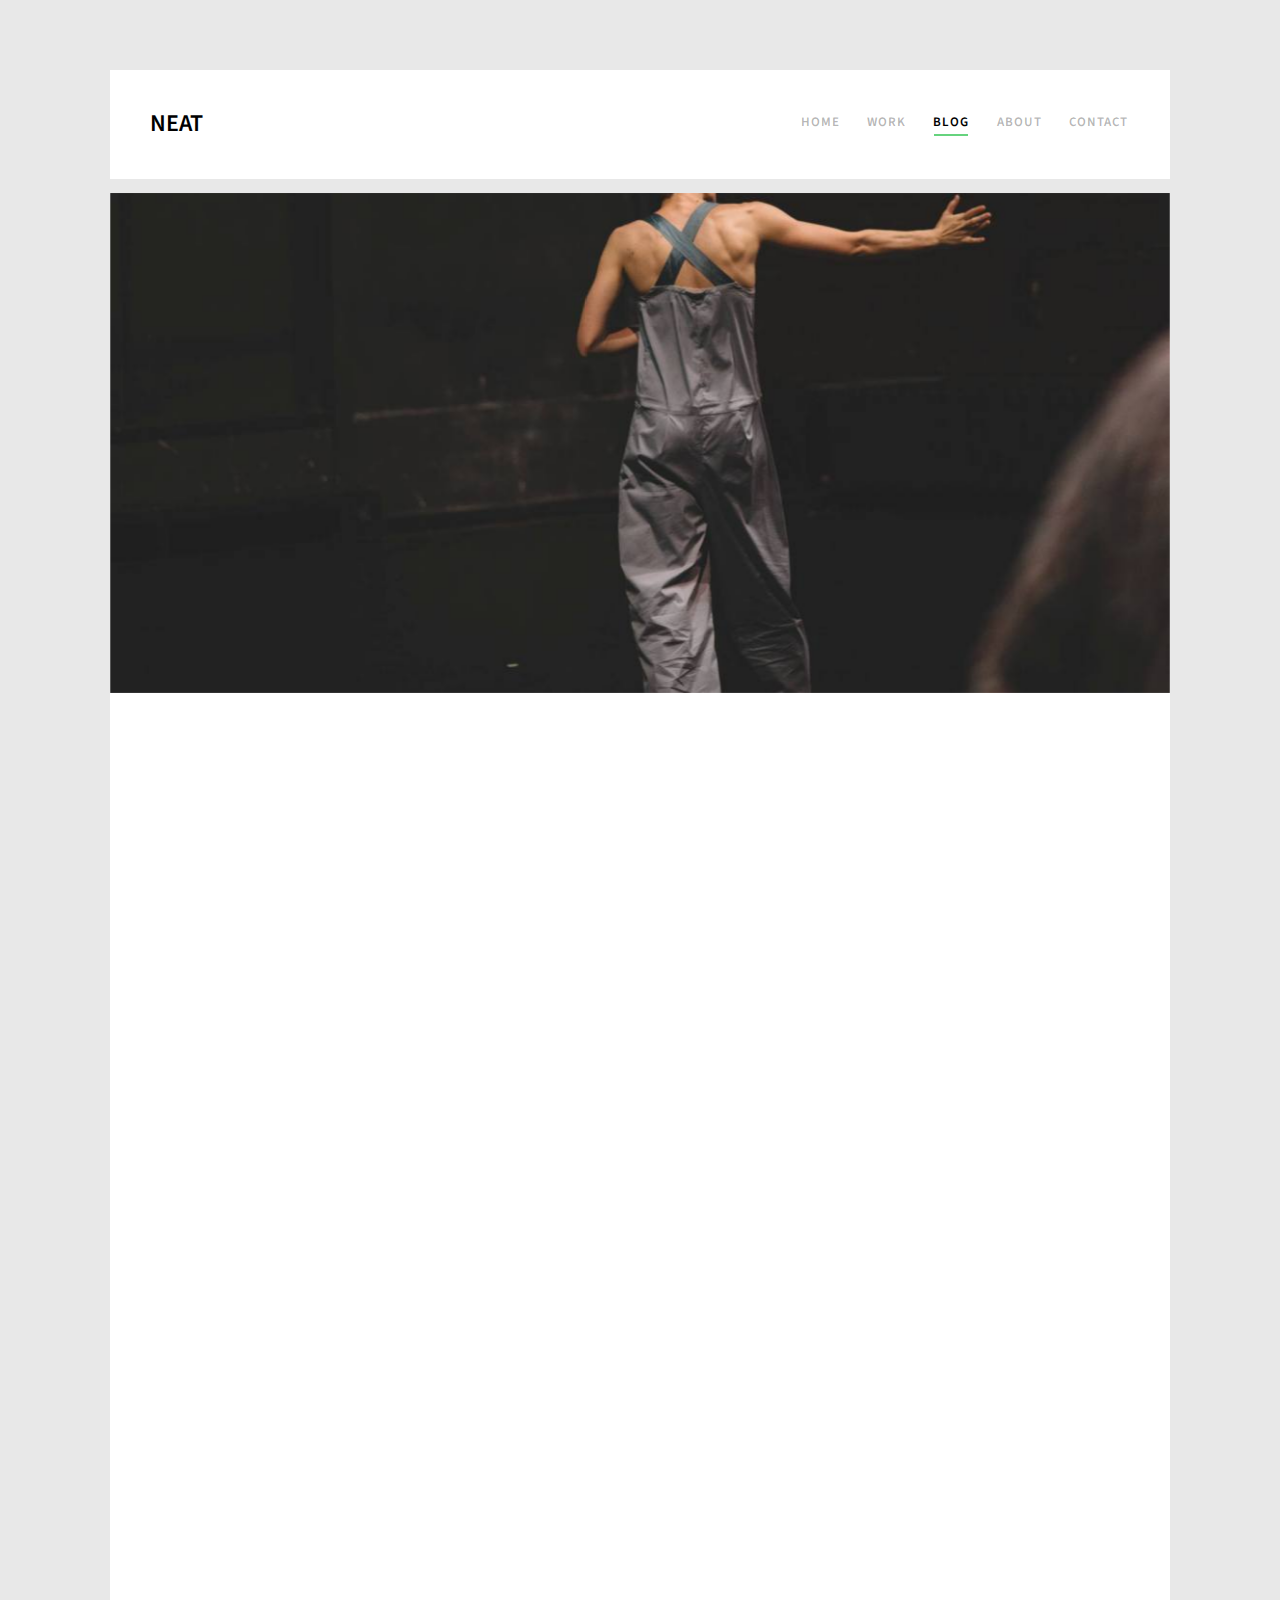
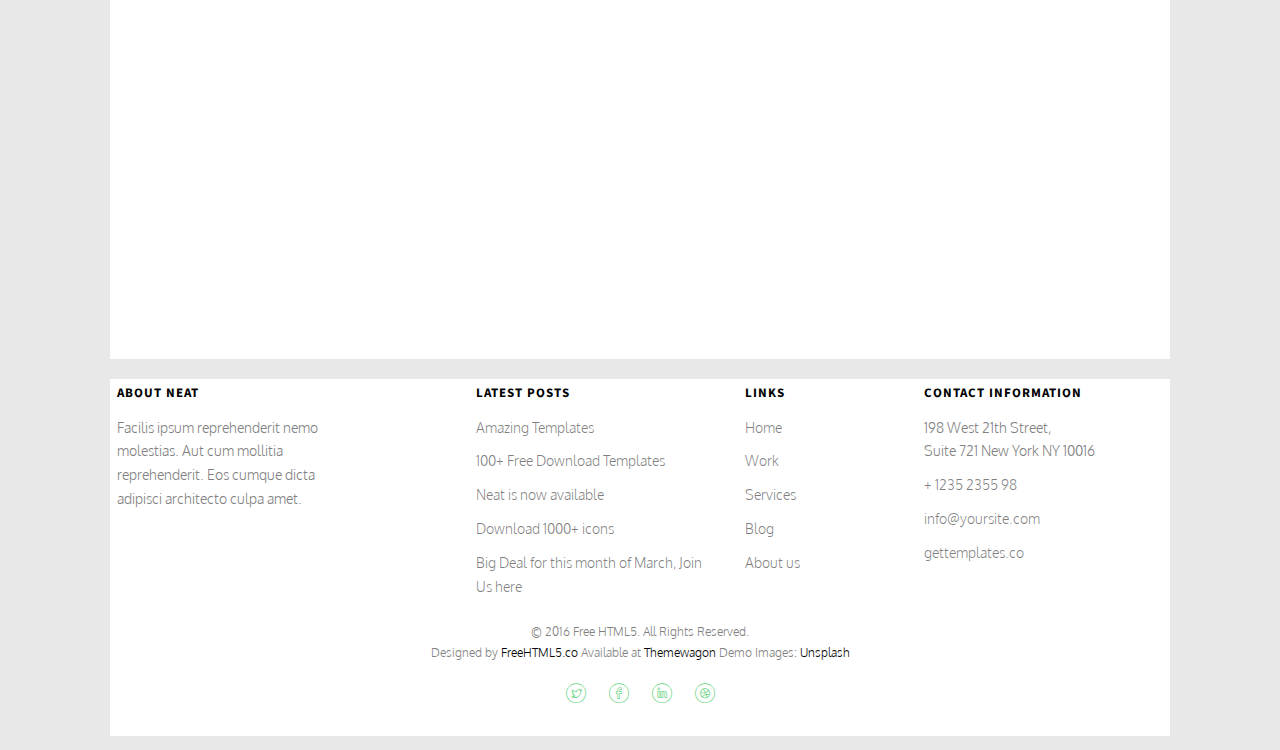
==== blog.html @ 9f28927f "verzija 1.0" ====
<!DOCTYPE HTML>
<html>
	<head>
	<meta charset="utf-8">
	<meta http-equiv="X-UA-Compatible" content="IE=edge">
	<title>Neat &mdash; Free Website Template, Free HTML5 Template by freehtml5.co</title>
	<meta name="viewport" content="width=device-width, initial-scale=1">
	<meta name="description" content="Free HTML5 Website Template by freehtml5.co" />
	<meta name="keywords" content="free website templates, free html5, free template, free bootstrap, free website template, html5, css3, mobile first, responsive" />
	<meta name="author" content="freehtml5.co" />

	<!-- 
	//////////////////////////////////////////////////////

	FREE HTML5 TEMPLATE 
	DESIGNED & DEVELOPED by FreeHTML5.co
		
	Website: 		http://freehtml5.co/
	Email: 			info@freehtml5.co
	Twitter: 		http://twitter.com/fh5co
	Facebook: 		https://www.facebook.com/fh5co

	//////////////////////////////////////////////////////
	 -->

  	<!-- Facebook and Twitter integration -->
	<meta property="og:title" content=""/>
	<meta property="og:image" content=""/>
	<meta property="og:url" content=""/>
	<meta property="og:site_name" content=""/>
	<meta property="og:description" content=""/>
	<meta name="twitter:title" content="" />
	<meta name="twitter:image" content="" />
	<meta name="twitter:url" content="" />
	<meta name="twitter:card" content="" />

	<link href="https://fonts.googleapis.com/css?family=Oxygen:300,400" rel="stylesheet">
	<link href="https://fonts.googleapis.com/css?family=Source+Sans+Pro:400,600,700" rel="stylesheet">
	
	<!-- Animate.css -->
	<link rel="stylesheet" href="css/animate.css">
	<!-- Icomoon Icon Fonts-->
	<link rel="stylesheet" href="css/icomoon.css">
	<!-- Bootstrap  -->
	<link rel="stylesheet" href="css/bootstrap.css">

	<!-- Magnific Popup -->
	<link rel="stylesheet" href="css/magnific-popup.css">

	<!-- Flexslider  -->
	<link rel="stylesheet" href="css/flexslider.css">

	<!-- Theme style  -->
	<link rel="stylesheet" href="css/style.css">

	<!-- Modernizr JS -->
	<script src="js/modernizr-2.6.2.min.js"></script>
	<!-- FOR IE9 below -->
	<!--[if lt IE 9]>
	<script src="js/respond.min.js"></script>
	<![endif]-->

	</head>
	<body>
		
	<div class="fh5co-loader"></div>
	
	<div id="page">
	<nav class="fh5co-nav" role="navigation">
		<div class="container-wrap">
			<div class="top-menu">
				<div class="row">
					<div class="col-xs-2">
						<div id="fh5co-logo"><a href="index.php">Neat</a></div>
					</div>
					<div class="col-xs-10 text-right menu-1">
						<ul>
							<li><a href="index.php">Home</a></li>
							<li><a href="work.php">Work</a></li>
							<li class="has-dropdown active">
								<a href="blog.html">Blog</a>
								<ul class="dropdown">
									<li><a href="#">Web Design</a></li>
									<li><a href="#">eCommerce</a></li>
									<li><a href="#">Branding</a></li>
									<li><a href="#">API</a></li>
								</ul>
							</li>
							<li><a href="about.php">About</a></li>
							<li><a href="contact.php">Contact</a></li>
						</ul>
					</div>
				</div>
				
			</div>
		</div>
	</nav>
	<div class="container-wrap">
		<aside id="fh5co-hero">
			<div class="flexslider">
				<ul class="slides">
			   	<li style="background-image: url(images/img_bg_3.jpg);">
			   		<div class="overlay-gradient"></div>
			   		<div class="container-fluids">
			   			<div class="row">
				   			<div class="col-md-6 col-md-offset-3 slider-text slider-text-bg">
				   				<div class="slider-text-inner text-center">
				   					<h1>Blog</h1>
										<h2>Free html5 templates Available at <a href="http://themewagon.com/" target="_blank">Themewagon</a></h2>
				   				</div>
				   			</div>
				   		</div>
			   		</div>
			   	</li>		   	
			  	</ul>
		  	</div>
		</aside>		
		<div id="fh5co-blog">
			<div class="row">
				<div class="col-md-4">
					<div class="fh5co-blog animate-box">
						<a href="#" class="blog-bg" style="background-image: url(images/blog-1.jpg);"></a>
						<div class="blog-text">
							<span class="posted_on">Feb. 15th 2016</span>
							<h3><a href="#">Photoshoot On The Street</a></h3>
							<p>Far far away, behind the word mountains, far from the countries Vokalia and Consonantia, there live the blind texts.</p>
							<ul class="stuff">
								<li><i class="icon-heart3"></i>249</li>
								<li><i class="icon-eye2"></i>1,308</li>
								<li><a href="#">Read More<i class="icon-arrow-right22"></i></a></li>
							</ul>
						</div> 
					</div>
				</div>
				<div class="col-md-4">
					<div class="fh5co-blog animate-box">
						<a href="#" class="blog-bg" style="background-image: url(images/blog-2.jpg);"></a>
						<div class="blog-text">
							<span class="posted_on">Feb. 15th 2016</span>
							<h3><a href="#">Surfing at Philippines</a></h3>
							<p>Far far away, behind the word mountains, far from the countries Vokalia and Consonantia, there live the blind texts.</p>
							<ul class="stuff">
								<li><i class="icon-heart3"></i>249</li>
								<li><i class="icon-eye2"></i>1,308</li>
								<li><a href="#">Read More<i class="icon-arrow-right22"></i></a></li>
							</ul>
						</div> 
					</div>
				</div>
				<div class="col-md-4">
					<div class="fh5co-blog animate-box">
						<a href="#" class="blog-bg" style="background-image: url(images/blog-3.jpg);"></a>
						<div class="blog-text">
							<span class="posted_on">Feb. 15th 2016</span>
							<h3><a href="#">Focus On Uderwater</a></h3>
							<p>Far far away, behind the word mountains, far from the countries Vokalia and Consonantia, there live the blind texts.</p>
							<ul class="stuff">
								<li><i class="icon-heart3"></i>249</li>
								<li><i class="icon-eye2"></i>1,308</li>
								<li><a href="#">Read More<i class="icon-arrow-right22"></i></a></li>
							</ul>
						</div> 
					</div>
				</div>
				<div class="col-md-4">
					<div class="fh5co-blog animate-box">
						<a href="#" class="blog-bg" style="background-image: url(images/blog-1.jpg);"></a>
						<div class="blog-text">
							<span class="posted_on">Feb. 15th 2016</span>
							<h3><a href="#">Photoshoot On The Street</a></h3>
							<p>Far far away, behind the word mountains, far from the countries Vokalia and Consonantia, there live the blind texts.</p>
							<ul class="stuff">
								<li><i class="icon-heart3"></i>249</li>
								<li><i class="icon-eye2"></i>1,308</li>
								<li><a href="#">Read More<i class="icon-arrow-right22"></i></a></li>
							</ul>
						</div> 
					</div>
				</div>
				<div class="col-md-4">
					<div class="fh5co-blog animate-box">
						<a href="#" class="blog-bg" style="background-image: url(images/blog-2.jpg);"></a>
						<div class="blog-text">
							<span class="posted_on">Feb. 15th 2016</span>
							<h3><a href="#">Surfing at Philippines</a></h3>
							<p>Far far away, behind the word mountains, far from the countries Vokalia and Consonantia, there live the blind texts.</p>
							<ul class="stuff">
								<li><i class="icon-heart3"></i>249</li>
								<li><i class="icon-eye2"></i>1,308</li>
								<li><a href="#">Read More<i class="icon-arrow-right22"></i></a></li>
							</ul>
						</div> 
					</div>
				</div>
				<div class="col-md-4">
					<div class="fh5co-blog animate-box">
						<a href="#" class="blog-bg" style="background-image: url(images/blog-3.jpg);"></a>
						<div class="blog-text">
							<span class="posted_on">Feb. 15th 2016</span>
							<h3><a href="#">Focus On Uderwater</a></h3>
							<p>Far far away, behind the word mountains, far from the countries Vokalia and Consonantia, there live the blind texts.</p>
							<ul class="stuff">
								<li><i class="icon-heart3"></i>249</li>
								<li><i class="icon-eye2"></i>1,308</li>
								<li><a href="#">Read More<i class="icon-arrow-right22"></i></a></li>
							</ul>
						</div> 
					</div>
				</div>
			</div>
		</div>
	</div><!-- END container-wrap -->

	<div class="container-wrap">
		<footer id="fh5co-footer" role="contentinfo">
			<div class="row">
				<div class="col-md-3 fh5co-widget">
					<h4>About Neat</h4>
					<p>Facilis ipsum reprehenderit nemo molestias. Aut cum mollitia reprehenderit. Eos cumque dicta adipisci architecto culpa amet.</p>
				</div>
				<div class="col-md-3 col-md-push-1">
					<h4>Latest Posts</h4>
					<ul class="fh5co-footer-links">
						<li><a href="#">Amazing Templates</a></li>
						<li><a href="#">100+ Free Download Templates</a></li>
						<li><a href="#">Neat is now available</a></li>
						<li><a href="#">Download 1000+ icons</a></li>
						<li><a href="#">Big Deal for this month of March, Join Us here</a></li>
					</ul>
				</div>

				<div class="col-md-3 col-md-push-1">
					<h4>Links</h4>
					<ul class="fh5co-footer-links">
						<li><a href="#">Home</a></li>
						<li><a href="#">Work</a></li>
						<li><a href="#">Services</a></li>
						<li><a href="#">Blog</a></li>
						<li><a href="#">About us</a></li>
					</ul>
				</div>

				<div class="col-md-3">
					<h4>Contact Information</h4>
					<ul class="fh5co-footer-links">
						<li>198 West 21th Street, <br> Suite 721 New York NY 10016</li>
						<li><a href="tel://1234567920">+ 1235 2355 98</a></li>
						<li><a href="mailto:info@yoursite.com">info@yoursite.com</a></li>
						<li><a href="http://gettemplates.co">gettemplates.co</a></li>
					</ul>
				</div>

			</div>

			<div class="row copyright">
				<div class="col-md-12 text-center">
					<p>
						<small class="block">&copy; 2016 Free HTML5. All Rights Reserved.</small> 
						<small class="block">Designed by <a href="http://freehtml5.co/" target="_blank">FreeHTML5.co</a> Available at <a href="http://themewagon.com/" target="_blank">Themewagon</a> Demo Images: <a href="http://unsplash.co/" target="_blank">Unsplash</a></small>
					</p>
					<p>
						<ul class="fh5co-social-icons">
							<li><a href="#"><i class="icon-twitter"></i></a></li>
							<li><a href="#"><i class="icon-facebook"></i></a></li>
							<li><a href="#"><i class="icon-linkedin"></i></a></li>
							<li><a href="#"><i class="icon-dribbble"></i></a></li>
						</ul>
					</p>
				</div>
			</div>
		</footer>
	</div><!-- END container-wrap -->
	</div>

	<div class="gototop js-top">
		<a href="#" class="js-gotop"><i class="icon-arrow-up2"></i></a>
	</div>
	
	<!-- jQuery -->
	<script src="js/jquery.min.js"></script>
	<!-- jQuery Easing -->
	<script src="js/jquery.easing.1.3.js"></script>
	<!-- Bootstrap -->
	<script src="js/bootstrap.min.js"></script>
	<!-- Waypoints -->
	<script src="js/jquery.waypoints.min.js"></script>
	<!-- Flexslider -->
	<script src="js/jquery.flexslider-min.js"></script>
	<!-- Magnific Popup -->
	<script src="js/jquery.magnific-popup.min.js"></script>
	<script src="js/magnific-popup-options.js"></script>
	<!-- Counters -->
	<script src="js/jquery.countTo.js"></script>
	<!-- Main -->
	<script src="js/main.js"></script>

	</body>
</html>
---- css/icomoon.css ----
@font-face {
  font-family: 'icomoon';
  src:  url('fonts/icomoon.eot?5j2n32');
  src:  url('fonts/icomoon.eot?5j2n32#iefix') format('embedded-opentype'),
    url('fonts/icomoon.ttf?5j2n32') format('truetype'),
    url('fonts/icomoon.woff?5j2n32') format('woff'),
    url('fonts/icomoon.svg?5j2n32#icomoon') format('svg');
  font-weight: normal;
  font-style: normal;
}

[class^="icon-"], [class*=" icon-"] {
  /* use !important to prevent issues with browser extensions that change fonts */
  font-family: 'icomoon' !important;
  speak: none;
  font-style: normal;
  font-weight: normal;
  font-variant: normal;
  text-transform: none;
  line-height: 1;

  /* Better Font Rendering =========== */
  -webkit-font-smoothing: antialiased;
  -moz-osx-font-smoothing: grayscale;
}

.icon-eye2:before {
  content: "\e064";
}
.icon-paper-clip:before {
  content: "\e065";
}
.icon-mail5:before {
  content: "\e066";
}
.icon-toggle:before {
  content: "\e067";
}
.icon-layout:before {
  content: "\e068";
}
.icon-link2:before {
  content: "\e069";
}
.icon-bell2:before {
  content: "\e06a";
}
.icon-lock3:before {
  content: "\e06b";
}
.icon-unlock:before {
  content: "\e06c";
}
.icon-ribbon2:before {
  content: "\e06d";
}
.icon-image2:before {
  content: "\e06e";
}
.icon-signal:before {
  content: "\e06f";
}
.icon-target3:before {
  content: "\e070";
}
.icon-clipboard3:before {
  content: "\e071";
}
.icon-clock3:before {
  content: "\e072";
}
.icon-watch:before {
  content: "\e073";
}
.icon-air-play:before {
  content: "\e074";
}
.icon-camera3:before {
  content: "\e075";
}
.icon-video2:before {
  content: "\e076";
}
.icon-disc:before {
  content: "\e077";
}
.icon-printer3:before {
  content: "\e078";
}
.icon-monitor:before {
  content: "\e079";
}
.icon-server:before {
  content: "\e07a";
}
.icon-cog2:before {
  content: "\e07b";
}
.icon-heart3:before {
  content: "\e07c";
}
.icon-paragraph:before {
  content: "\e07d";
}
.icon-align-justify:before {
  content: "\e07e";
}
.icon-align-left:before {
  content: "\e07f";
}
.icon-align-center:before {
  content: "\e080";
}
.icon-align-right:before {
  content: "\e081";
}
.icon-book2:before {
  content: "\e082";
}
.icon-layers2:before {
  content: "\e083";
}
.icon-stack2:before {
  content: "\e084";
}
.icon-stack-2:before {
  content: "\e085";
}
.icon-paper:before {
  content: "\e086";
}
.icon-paper-stack:before {
  content: "\e087";
}
.icon-search3:before {
  content: "\e088";
}
.icon-zoom-in2:before {
  content: "\e089";
}
.icon-zoom-out2:before {
  content: "\e08a";
}
.icon-reply2:before {
  content: "\e08b";
}
.icon-circle-plus:before {
  content: "\e08c";
}
.icon-circle-minus:before {
  content: "\e08d";
}
.icon-circle-check:before {
  content: "\e08e";
}
.icon-circle-cross:before {
  content: "\e08f";
}
.icon-square-plus:before {
  content: "\e090";
}
.icon-square-minus:before {
  content: "\e091";
}
.icon-square-check:before {
  content: "\e092";
}
.icon-square-cross:before {
  content: "\e093";
}
.icon-microphone:before {
  content: "\e094";
}
.icon-record:before {
  content: "\e095";
}
.icon-skip-back:before {
  content: "\e096";
}
.icon-rewind:before {
  content: "\e097";
}
.icon-play4:before {
  content: "\e098";
}
.icon-pause3:before {
  content: "\e099";
}
.icon-stop3:before {
  content: "\e09a";
}
.icon-fast-forward:before {
  content: "\e09b";
}
.icon-skip-forward:before {
  content: "\e09c";
}
.icon-shuffle2:before {
  content: "\e09d";
}
.icon-repeat:before {
  content: "\e09e";
}
.icon-folder2:before {
  content: "\e09f";
}
.icon-umbrella:before {
  content: "\e0a0";
}
.icon-moon:before {
  content: "\e0a1";
}
.icon-thermometer:before {
  content: "\e0a2";
}
.icon-drop:before {
  content: "\e0a3";
}
.icon-sun2:before {
  content: "\e0a4";
}
.icon-cloud3:before {
  content: "\e0a5";
}
.icon-cloud-upload2:before {
  content: "\e0a6";
}
.icon-cloud-download2:before {
  content: "\e0a7";
}
.icon-upload4:before {
  content: "\e0a8";
}
.icon-download4:before {
  content: "\e0a9";
}
.icon-location3:before {
  content: "\e0aa";
}
.icon-location-2:before {
  content: "\e0ab";
}
.icon-map3:before {
  content: "\e0ac";
}
.icon-battery:before {
  content: "\e0ad";
}
.icon-head:before {
  content: "\e0ae";
}
.icon-briefcase3:before {
  content: "\e0af";
}
.icon-speech-bubble:before {
  content: "\e0b0";
}
.icon-anchor2:before {
  content: "\e0b1";
}
.icon-globe2:before {
  content: "\e0b2";
}
.icon-box:before {
  content: "\e0b3";
}
.icon-reload:before {
  content: "\e0b4";
}
.icon-share3:before {
  content: "\e0b5";
}
.icon-marquee:before {
  content: "\e0b6";
}
.icon-marquee-plus:before {
  content: "\e0b7";
}
.icon-marquee-minus:before {
  content: "\e0b8";
}
.icon-tag:before {
  content: "\e0b9";
}
.icon-power2:before {
  content: "\e0ba";
}
.icon-command2:before {
  content: "\e0bb";
}
.icon-alt:before {
  content: "\e0bc";
}
.icon-esc:before {
  content: "\e0bd";
}
.icon-bar-graph:before {
  content: "\e0be";
}
.icon-bar-graph-2:before {
  content: "\e0bf";
}
.icon-pie-graph:before {
  content: "\e0c0";
}
.icon-star:before {
  content: "\e0c1";
}
.icon-arrow-left3:before {
  content: "\e0c2";
}
.icon-arrow-right3:before {
  content: "\e0c3";
}
.icon-arrow-up3:before {
  content: "\e0c4";
}
.icon-arrow-down3:before {
  content: "\e0c5";
}
.icon-volume:before {
  content: "\e0c6";
}
.icon-mute:before {
  content: "\e0c7";
}
.icon-content-right:before {
  content: "\e100";
}
.icon-content-left:before {
  content: "\e101";
}
.icon-grid2:before {
  content: "\e102";
}
.icon-grid-2:before {
  content: "\e103";
}
.icon-columns:before {
  content: "\e104";
}
.icon-loader:before {
  content: "\e105";
}
.icon-bag:before {
  content: "\e106";
}
.icon-ban:before {
  content: "\e107";
}
.icon-flag3:before {
  content: "\e108";
}
.icon-trash:before {
  content: "\e109";
}
.icon-expand2:before {
  content: "\e110";
}
.icon-contract:before {
  content: "\e111";
}
.icon-maximize:before {
  content: "\e112";
}
.icon-minimize:before {
  content: "\e113";
}
.icon-plus2:before {
  content: "\e114";
}
.icon-minus2:before {
  content: "\e115";
}
.icon-check:before {
  content: "\e116";
}
.icon-cross2:before {
  content: "\e117";
}
.icon-move:before {
  content: "\e118";
}
.icon-delete:before {
  content: "\e119";
}
.icon-menu5:before {
  content: "\e120";
}
.icon-archive:before {
  content: "\e121";
}
.icon-inbox:before {
  content: "\e122";
}
.icon-outbox:before {
  content: "\e123";
}
.icon-file:before {
  content: "\e124";
}
.icon-file-add:before {
  content: "\e125";
}
.icon-file-subtract:before {
  content: "\e126";
}
.icon-help:before {
  content: "\e127";
}
.icon-open:before {
  content: "\e128";
}
.icon-ellipsis:before {
  content: "\e129";
}
.icon-heart4:before {
  content: "\e900";
}
.icon-cloud4:before {
  content: "\e901";
}
.icon-star2:before {
  content: "\e902";
}
.icon-tv2:before {
  content: "\e903";
}
.icon-sound:before {
  content: "\e904";
}
.icon-video3:before {
  content: "\e905";
}
.icon-trash2:before {
  content: "\e906";
}
.icon-user2:before {
  content: "\e907";
}
.icon-key3:before {
  content: "\e908";
}
.icon-search4:before {
  content: "\e909";
}
.icon-settings:before {
  content: "\e90a";
}
.icon-camera4:before {
  content: "\e90b";
}
.icon-tag2:before {
  content: "\e90c";
}
.icon-lock4:before {
  content: "\e90d";
}
.icon-bulb:before {
  content: "\e90e";
}
.icon-pen2:before {
  content: "\e90f";
}
.icon-diamond:before {
  content: "\e910";
}
.icon-display2:before {
  content: "\e911";
}
.icon-location4:before {
  content: "\e912";
}
.icon-eye3:before {
  content: "\e913";
}
.icon-bubble3:before {
  content: "\e914";
}
.icon-stack3:before {
  content: "\e915";
}
.icon-cup:before {
  content: "\e916";
}
.icon-phone3:before {
  content: "\e917";
}
.icon-news:before {
  content: "\e918";
}
.icon-mail6:before {
  content: "\e919";
}
.icon-like:before {
  content: "\e91a";
}
.icon-photo:before {
  content: "\e91b";
}
.icon-note:before {
  content: "\e91c";
}
.icon-clock4:before {
  content: "\e91d";
}
.icon-paperplane:before {
  content: "\e91e";
}
.icon-params:before {
  content: "\e91f";
}
.icon-banknote:before {
  content: "\e920";
}
.icon-data:before {
  content: "\e921";
}
.icon-music2:before {
  content: "\e922";
}
.icon-megaphone2:before {
  content: "\e923";
}
.icon-study:before {
  content: "\e924";
}
.icon-lab2:before {
  content: "\e925";
}
.icon-food:before {
  content: "\e926";
}
.icon-t-shirt:before {
  content: "\e927";
}
.icon-fire2:before {
  content: "\e928";
}
.icon-clip:before {
  content: "\e929";
}
.icon-shop:before {
  content: "\e92a";
}
.icon-calendar3:before {
  content: "\e92b";
}
.icon-wallet2:before {
  content: "\e92c";
}
.icon-vynil:before {
  content: "\e92d";
}
.icon-truck2:before {
  content: "\e92e";
}
.icon-world:before {
  content: "\e92f";
}
.icon-mobile:before {
  content: "\e000";
}
.icon-laptop:before {
  content: "\e001";
}
.icon-desktop:before {
  content: "\e002";
}
.icon-tablet:before {
  content: "\e003";
}
.icon-phone:before {
  content: "\e004";
}
.icon-document:before {
  content: "\e005";
}
.icon-documents:before {
  content: "\e006";
}
.icon-search:before {
  content: "\e007";
}
.icon-clipboard:before {
  content: "\e008";
}
.icon-newspaper:before {
  content: "\e009";
}
.icon-notebook:before {
  content: "\e00a";
}
.icon-book-open:before {
  content: "\e00b";
}
.icon-browser:before {
  content: "\e00c";
}
.icon-calendar:before {
  content: "\e00d";
}
.icon-presentation:before {
  content: "\e00e";
}
.icon-picture:before {
  content: "\e00f";
}
.icon-pictures:before {
  content: "\e010";
}
.icon-video:before {
  content: "\e011";
}
.icon-camera:before {
  content: "\e012";
}
.icon-printer:before {
  content: "\e013";
}
.icon-toolbox:before {
  content: "\e014";
}
.icon-briefcase:before {
  content: "\e015";
}
.icon-wallet:before {
  content: "\e016";
}
.icon-gift:before {
  content: "\e017";
}
.icon-bargraph:before {
  content: "\e018";
}
.icon-grid:before {
  content: "\e019";
}
.icon-expand:before {
  content: "\e01a";
}
.icon-focus:before {
  content: "\e01b";
}
.icon-edit:before {
  content: "\e01c";
}
.icon-adjustments:before {
  content: "\e01d";
}
.icon-ribbon:before {
  content: "\e01e";
}
.icon-hourglass:before {
  content: "\e01f";
}
.icon-lock:before {
  content: "\e020";
}
.icon-megaphone:before {
  content: "\e021";
}
.icon-shield:before {
  content: "\e022";
}
.icon-trophy:before {
  content: "\e023";
}
.icon-flag:before {
  content: "\e024";
}
.icon-map:before {
  content: "\e025";
}
.icon-puzzle:before {
  content: "\e026";
}
.icon-basket:before {
  content: "\e027";
}
.icon-envelope:before {
  content: "\e028";
}
.icon-streetsign:before {
  content: "\e029";
}
.icon-telescope:before {
  content: "\e02a";
}
.icon-gears:before {
  content: "\e02b";
}
.icon-key:before {
  content: "\e02c";
}
.icon-paperclip:before {
  content: "\e02d";
}
.icon-attachment:before {
  content: "\e02e";
}
.icon-pricetags:before {
  content: "\e02f";
}
.icon-lightbulb:before {
  content: "\e030";
}
.icon-layers:before {
  content: "\e031";
}
.icon-pencil:before {
  content: "\e032";
}
.icon-tools:before {
  content: "\e033";
}
.icon-tools-2:before {
  content: "\e034";
}
.icon-scissors:before {
  content: "\e035";
}
.icon-paintbrush:before {
  content: "\e036";
}
.icon-magnifying-glass:before {
  content: "\e037";
}
.icon-circle-compass:before {
  content: "\e038";
}
.icon-linegraph:before {
  content: "\e039";
}
.icon-mic:before {
  content: "\e03a";
}
.icon-strategy:before {
  content: "\e03b";
}
.icon-beaker:before {
  content: "\e03c";
}
.icon-caution:before {
  content: "\e03d";
}
.icon-recycle:before {
  content: "\e03e";
}
.icon-anchor:before {
  content: "\e03f";
}
.icon-profile-male:before {
  content: "\e040";
}
.icon-profile-female:before {
  content: "\e041";
}
.icon-bike:before {
  content: "\e042";
}
.icon-wine:before {
  content: "\e043";
}
.icon-hotairballoon:before {
  content: "\e044";
}
.icon-globe:before {
  content: "\e045";
}
.icon-genius:before {
  content: "\e046";
}
.icon-map-pin:before {
  content: "\e047";
}
.icon-dial:before {
  content: "\e048";
}
.icon-chat:before {
  content: "\e049";
}
.icon-heart:before {
  content: "\e04a";
}
.icon-cloud:before {
  content: "\e04b";
}
.icon-upload:before {
  content: "\e04c";
}
.icon-download:before {
  content: "\e04d";
}
.icon-target:before {
  content: "\e04e";
}
.icon-hazardous:before {
  content: "\e04f";
}
.icon-piechart:before {
  content: "\e050";
}
.icon-speedometer:before {
  content: "\e051";
}
.icon-global:before {
  content: "\e052";
}
.icon-compass:before {
  content: "\e053";
}
.icon-lifesaver:before {
  content: "\e054";
}
.icon-clock:before {
  content: "\e055";
}
.icon-aperture:before {
  content: "\e056";
}
.icon-quote:before {
  content: "\e057";
}
.icon-scope:before {
  content: "\e058";
}
.icon-alarmclock:before {
  content: "\e059";
}
.icon-refresh:before {
  content: "\e05a";
}
.icon-happy:before {
  content: "\e05b";
}
.icon-sad:before {
  content: "\e05c";
}
.icon-facebook:before {
  content: "\e05d";
}
.icon-twitter:before {
  content: "\e05e";
}
.icon-googleplus:before {
  content: "\e05f";
}
.icon-rss:before {
  content: "\e060";
}
.icon-tumblr:before {
  content: "\e061";
}
.icon-linkedin:before {
  content: "\e062";
}
.icon-dribbble:before {
  content: "\e063";
}
.icon-home:before {
  content: "\e930";
}
.icon-home2:before {
  content: "\e931";
}
.icon-home3:before {
  content: "\e932";
}
.icon-office:before {
  content: "\e933";
}
.icon-newspaper2:before {
  content: "\e934";
}
.icon-pencil2:before {
  content: "\e935";
}
.icon-pencil22:before {
  content: "\e936";
}
.icon-quill:before {
  content: "\e937";
}
.icon-pen:before {
  content: "\e938";
}
.icon-blog:before {
  content: "\e939";
}
.icon-eyedropper:before {
  content: "\e93a";
}
.icon-droplet:before {
  content: "\e93b";
}
.icon-paint-format:before {
  content: "\e93c";
}
.icon-image:before {
  content: "\e93d";
}
.icon-images:before {
  content: "\e93e";
}
.icon-camera2:before {
  content: "\e93f";
}
.icon-headphones:before {
  content: "\e940";
}
.icon-music:before {
  content: "\e941";
}
.icon-play:before {
  content: "\e942";
}
.icon-film:before {
  content: "\e943";
}
.icon-video-camera:before {
  content: "\e944";
}
.icon-dice:before {
  content: "\e945";
}
.icon-pacman:before {
  content: "\e946";
}
.icon-spades:before {
  content: "\e947";
}
.icon-clubs:before {
  content: "\e948";
}
.icon-diamonds:before {
  content: "\e949";
}
.icon-bullhorn:before {
  content: "\e94a";
}
.icon-connection:before {
  content: "\e94b";
}
.icon-podcast:before {
  content: "\e94c";
}
.icon-feed:before {
  content: "\e94d";
}
.icon-mic2:before {
  content: "\e94e";
}
.icon-book:before {
  content: "\e94f";
}
.icon-books:before {
  content: "\e950";
}
.icon-library:before {
  content: "\e951";
}
.icon-file-text:before {
  content: "\e952";
}
.icon-profile:before {
  content: "\e953";
}
.icon-file-empty:before {
  content: "\e954";
}
.icon-files-empty:before {
  content: "\e955";
}
.icon-file-text2:before {
  content: "\e956";
}
.icon-file-picture:before {
  content: "\e957";
}
.icon-file-music:before {
  content: "\e958";
}
.icon-file-play:before {
  content: "\e959";
}
.icon-file-video:before {
  content: "\e95a";
}
.icon-file-zip:before {
  content: "\e95b";
}
.icon-copy:before {
  content: "\e95c";
}
.icon-paste:before {
  content: "\e95d";
}
.icon-stack:before {
  content: "\e95e";
}
.icon-folder:before {
  content: "\e95f";
}
.icon-folder-open:before {
  content: "\e960";
}
.icon-folder-plus:before {
  content: "\e961";
}
.icon-folder-minus:before {
  content: "\e962";
}
.icon-folder-download:before {
  content: "\e963";
}
.icon-folder-upload:before {
  content: "\e964";
}
.icon-price-tag:before {
  content: "\e965";
}
.icon-price-tags:before {
  content: "\e966";
}
.icon-barcode:before {
  content: "\e967";
}
.icon-qrcode:before {
  content: "\e968";
}
.icon-ticket:before {
  content: "\e969";
}
.icon-cart:before {
  content: "\e96a";
}
.icon-coin-dollar:before {
  content: "\e96b";
}
.icon-coin-euro:before {
  content: "\e96c";
}
.icon-coin-pound:before {
  content: "\e96d";
}
.icon-coin-yen:before {
  content: "\e96e";
}
.icon-credit-card:before {
  content: "\e96f";
}
.icon-calculator:before {
  content: "\e970";
}
.icon-lifebuoy:before {
  content: "\e971";
}
.icon-phone2:before {
  content: "\e972";
}
.icon-phone-hang-up:before {
  content: "\e973";
}
.icon-address-book:before {
  content: "\e974";
}
.icon-envelop:before {
  content: "\e975";
}
.icon-pushpin:before {
  content: "\e976";
}
.icon-location:before {
  content: "\e977";
}
.icon-location2:before {
  content: "\e978";
}
.icon-compass2:before {
  content: "\e979";
}
.icon-compass22:before {
  content: "\e97a";
}
.icon-map2:before {
  content: "\e97b";
}
.icon-map22:before {
  content: "\e97c";
}
.icon-history:before {
  content: "\e97d";
}
.icon-clock2:before {
  content: "\e97e";
}
.icon-clock22:before {
  content: "\e97f";
}
.icon-alarm:before {
  content: "\e980";
}
.icon-bell:before {
  content: "\e981";
}
.icon-stopwatch:before {
  content: "\e982";
}
.icon-calendar2:before {
  content: "\e983";
}
.icon-printer2:before {
  content: "\e984";
}
.icon-keyboard:before {
  content: "\e985";
}
.icon-display:before {
  content: "\e986";
}
.icon-laptop2:before {
  content: "\e987";
}
.icon-mobile2:before {
  content: "\e988";
}
.icon-mobile22:before {
  content: "\e989";
}
.icon-tablet2:before {
  content: "\e98a";
}
.icon-tv:before {
  content: "\e98b";
}
.icon-drawer:before {
  content: "\e98c";
}
.icon-drawer2:before {
  content: "\e98d";
}
.icon-box-add:before {
  content: "\e98e";
}
.icon-box-remove:before {
  content: "\e98f";
}
.icon-download3:before {
  content: "\e990";
}
.icon-upload2:before {
  content: "\e991";
}
.icon-floppy-disk:before {
  content: "\e992";
}
.icon-drive:before {
  content: "\e993";
}
.icon-database:before {
  content: "\e994";
}
.icon-undo:before {
  content: "\e995";
}
.icon-redo:before {
  content: "\e996";
}
.icon-undo2:before {
  content: "\e997";
}
.icon-redo2:before {
  content: "\e998";
}
.icon-forward:before {
  content: "\e999";
}
.icon-reply:before {
  content: "\e99a";
}
.icon-bubble:before {
  content: "\e99b";
}
.icon-bubbles:before {
  content: "\e99c";
}
.icon-bubbles2:before {
  content: "\e99d";
}
.icon-bubble2:before {
  content: "\e99e";
}
.icon-bubbles3:before {
  content: "\e99f";
}
.icon-bubbles4:before {
  content: "\e9a0";
}
.icon-user:before {
  content: "\e9a1";
}
.icon-users:before {
  content: "\e9a2";
}
.icon-user-plus:before {
  content: "\e9a3";
}
.icon-user-minus:before {
  content: "\e9a4";
}
.icon-user-check:before {
  content: "\e9a5";
}
.icon-user-tie:before {
  content: "\e9a6";
}
.icon-quotes-left:before {
  content: "\e9a7";
}
.icon-quotes-right:before {
  content: "\e9a8";
}
.icon-hour-glass:before {
  content: "\e9a9";
}
.icon-spinner:before {
  content: "\e9aa";
}
.icon-spinner2:before {
  content: "\e9ab";
}
.icon-spinner3:before {
  content: "\e9ac";
}
.icon-spinner4:before {
  content: "\e9ad";
}
.icon-spinner5:before {
  content: "\e9ae";
}
.icon-spinner6:before {
  content: "\e9af";
}
.icon-spinner7:before {
  content: "\e9b0";
}
.icon-spinner8:before {
  content: "\e9b1";
}
.icon-spinner9:before {
  content: "\e9b2";
}
.icon-spinner10:before {
  content: "\e9b3";
}
.icon-spinner11:before {
  content: "\e9b4";
}
.icon-binoculars:before {
  content: "\e9b5";
}
.icon-search2:before {
  content: "\e9b6";
}
.icon-zoom-in:before {
  content: "\e9b7";
}
.icon-zoom-out:before {
  content: "\e9b8";
}
.icon-enlarge:before {
  content: "\e9b9";
}
.icon-shrink:before {
  content: "\e9ba";
}
.icon-enlarge2:before {
  content: "\e9bb";
}
.icon-shrink2:before {
  content: "\e9bc";
}
.icon-key2:before {
  content: "\e9bd";
}
.icon-key22:before {
  content: "\e9be";
}
.icon-lock2:before {
  content: "\e9bf";
}
.icon-unlocked:before {
  content: "\e9c0";
}
.icon-wrench:before {
  content: "\e9c1";
}
.icon-equalizer:before {
  content: "\e9c2";
}
.icon-equalizer2:before {
  content: "\e9c3";
}
.icon-cog:before {
  content: "\e9c4";
}
.icon-cogs:before {
  content: "\e9c5";
}
.icon-hammer:before {
  content: "\e9c6";
}
.icon-magic-wand:before {
  content: "\e9c7";
}
.icon-aid-kit:before {
  content: "\e9c8";
}
.icon-bug:before {
  content: "\e9c9";
}
.icon-pie-chart:before {
  content: "\e9ca";
}
.icon-stats-dots:before {
  content: "\e9cb";
}
.icon-stats-bars:before {
  content: "\e9cc";
}
.icon-stats-bars2:before {
  content: "\e9cd";
}
.icon-trophy2:before {
  content: "\e9ce";
}
.icon-gift2:before {
  content: "\e9cf";
}
.icon-glass:before {
  content: "\e9d0";
}
.icon-glass2:before {
  content: "\e9d1";
}
.icon-mug:before {
  content: "\e9d2";
}
.icon-spoon-knife:before {
  content: "\e9d3";
}
.icon-leaf:before {
  content: "\e9d4";
}
.icon-rocket:before {
  content: "\e9d5";
}
.icon-meter:before {
  content: "\e9d6";
}
.icon-meter2:before {
  content: "\e9d7";
}
.icon-hammer2:before {
  content: "\e9d8";
}
.icon-fire:before {
  content: "\e9d9";
}
.icon-lab:before {
  content: "\e9da";
}
.icon-magnet:before {
  content: "\e9db";
}
.icon-bin:before {
  content: "\e9dc";
}
.icon-bin2:before {
  content: "\e9dd";
}
.icon-briefcase2:before {
  content: "\e9de";
}
.icon-airplane:before {
  content: "\e9df";
}
.icon-truck:before {
  content: "\e9e0";
}
.icon-road:before {
  content: "\e9e1";
}
.icon-accessibility:before {
  content: "\e9e2";
}
.icon-target2:before {
  content: "\e9e3";
}
.icon-shield2:before {
  content: "\e9e4";
}
.icon-power:before {
  content: "\e9e5";
}
.icon-switch:before {
  content: "\e9e6";
}
.icon-power-cord:before {
  content: "\e9e7";
}
.icon-clipboard2:before {
  content: "\e9e8";
}
.icon-list-numbered:before {
  content: "\e9e9";
}
.icon-list:before {
  content: "\e9ea";
}
.icon-list2:before {
  content: "\e9eb";
}
.icon-tree:before {
  content: "\e9ec";
}
.icon-menu:before {
  content: "\e9ed";
}
.icon-menu2:before {
  content: "\e9ee";
}
.icon-menu3:before {
  content: "\e9ef";
}
.icon-menu4:before {
  content: "\e9f0";
}
.icon-cloud2:before {
  content: "\e9f1";
}
.icon-cloud-download:before {
  content: "\e9f2";
}
.icon-cloud-upload:before {
  content: "\e9f3";
}
.icon-cloud-check:before {
  content: "\e9f4";
}
.icon-download2:before {
  content: "\e9f5";
}
.icon-upload22:before {
  content: "\e9f6";
}
.icon-download32:before {
  content: "\e9f7";
}
.icon-upload3:before {
  content: "\e9f8";
}
.icon-sphere:before {
  content: "\e9f9";
}
.icon-earth:before {
  content: "\e9fa";
}
.icon-link:before {
  content: "\e9fb";
}
.icon-flag2:before {
  content: "\e9fc";
}
.icon-attachment2:before {
  content: "\e9fd";
}
.icon-eye:before {
  content: "\e9fe";
}
.icon-eye-plus:before {
  content: "\e9ff";
}
.icon-eye-minus:before {
  content: "\ea00";
}
.icon-eye-blocked:before {
  content: "\ea01";
}
.icon-bookmark:before {
  content: "\ea02";
}
.icon-bookmarks:before {
  content: "\ea03";
}
.icon-sun:before {
  content: "\ea04";
}
.icon-contrast:before {
  content: "\ea05";
}
.icon-brightness-contrast:before {
  content: "\ea06";
}
.icon-star-empty:before {
  content: "\ea07";
}
.icon-star-half:before {
  content: "\ea08";
}
.icon-star-full:before {
  content: "\ea09";
}
.icon-heart2:before {
  content: "\ea0a";
}
.icon-heart-broken:before {
  content: "\ea0b";
}
.icon-man:before {
  content: "\ea0c";
}
.icon-woman:before {
  content: "\ea0d";
}
.icon-man-woman:before {
  content: "\ea0e";
}
.icon-happy3:before {
  content: "\ea0f";
}
.icon-happy2:before {
  content: "\ea10";
}
.icon-smile:before {
  content: "\ea11";
}
.icon-smile2:before {
  content: "\ea12";
}
.icon-tongue:before {
  content: "\ea13";
}
.icon-tongue2:before {
  content: "\ea14";
}
.icon-sad2:before {
  content: "\ea15";
}
.icon-sad22:before {
  content: "\ea16";
}
.icon-wink:before {
  content: "\ea17";
}
.icon-wink2:before {
  content: "\ea18";
}
.icon-grin:before {
  content: "\ea19";
}
.icon-grin2:before {
  content: "\ea1a";
}
.icon-cool:before {
  content: "\ea1b";
}
.icon-cool2:before {
  content: "\ea1c";
}
.icon-angry:before {
  content: "\ea1d";
}
.icon-angry2:before {
  content: "\ea1e";
}
.icon-evil:before {
  content: "\ea1f";
}
.icon-evil2:before {
  content: "\ea20";
}
.icon-shocked:before {
  content: "\ea21";
}
.icon-shocked2:before {
  content: "\ea22";
}
.icon-baffled:before {
  content: "\ea23";
}
.icon-baffled2:before {
  content: "\ea24";
}
.icon-confused:before {
  content: "\ea25";
}
.icon-confused2:before {
  content: "\ea26";
}
.icon-neutral:before {
  content: "\ea27";
}
.icon-neutral2:before {
  content: "\ea28";
}
.icon-hipster:before {
  content: "\ea29";
}
.icon-hipster2:before {
  content: "\ea2a";
}
.icon-wondering:before {
  content: "\ea2b";
}
.icon-wondering2:before {
  content: "\ea2c";
}
.icon-sleepy:before {
  content: "\ea2d";
}
.icon-sleepy2:before {
  content: "\ea2e";
}
.icon-frustrated:before {
  content: "\ea2f";
}
.icon-frustrated2:before {
  content: "\ea30";
}
.icon-crying:before {
  content: "\ea31";
}
.icon-crying2:before {
  content: "\ea32";
}
.icon-point-up:before {
  content: "\ea33";
}
.icon-point-right:before {
  content: "\ea34";
}
.icon-point-down:before {
  content: "\ea35";
}
.icon-point-left:before {
  content: "\ea36";
}
.icon-warning:before {
  content: "\ea37";
}
.icon-notification:before {
  content: "\ea38";
}
.icon-question:before {
  content: "\ea39";
}
.icon-plus:before {
  content: "\ea3a";
}
.icon-minus:before {
  content: "\ea3b";
}
.icon-info:before {
  content: "\ea3c";
}
.icon-cancel-circle:before {
  content: "\ea3d";
}
.icon-blocked:before {
  content: "\ea3e";
}
.icon-cross:before {
  content: "\ea3f";
}
.icon-checkmark:before {
  content: "\ea40";
}
.icon-checkmark2:before {
  content: "\ea41";
}
.icon-spell-check:before {
  content: "\ea42";
}
.icon-enter:before {
  content: "\ea43";
}
.icon-exit:before {
  content: "\ea44";
}
.icon-play2:before {
  content: "\ea45";
}
.icon-pause:before {
  content: "\ea46";
}
.icon-stop:before {
  content: "\ea47";
}
.icon-previous:before {
  content: "\ea48";
}
.icon-next:before {
  content: "\ea49";
}
.icon-backward:before {
  content: "\ea4a";
}
.icon-forward2:before {
  content: "\ea4b";
}
.icon-play3:before {
  content: "\ea4c";
}
.icon-pause2:before {
  content: "\ea4d";
}
.icon-stop2:before {
  content: "\ea4e";
}
.icon-backward2:before {
  content: "\ea4f";
}
.icon-forward3:before {
  content: "\ea50";
}
.icon-first:before {
  content: "\ea51";
}
.icon-last:before {
  content: "\ea52";
}
.icon-previous2:before {
  content: "\ea53";
}
.icon-next2:before {
  content: "\ea54";
}
.icon-eject:before {
  content: "\ea55";
}
.icon-volume-high:before {
  content: "\ea56";
}
.icon-volume-medium:before {
  content: "\ea57";
}
.icon-volume-low:before {
  content: "\ea58";
}
.icon-volume-mute:before {
  content: "\ea59";
}
.icon-volume-mute2:before {
  content: "\ea5a";
}
.icon-volume-increase:before {
  content: "\ea5b";
}
.icon-volume-decrease:before {
  content: "\ea5c";
}
.icon-loop:before {
  content: "\ea5d";
}
.icon-loop2:before {
  content: "\ea5e";
}
.icon-infinite:before {
  content: "\ea5f";
}
.icon-shuffle:before {
  content: "\ea60";
}
.icon-arrow-up-left:before {
  content: "\ea61";
}
.icon-arrow-up:before {
  content: "\ea62";
}
.icon-arrow-up-right:before {
  content: "\ea63";
}
.icon-arrow-right:before {
  content: "\ea64";
}
.icon-arrow-down-right:before {
  content: "\ea65";
}
.icon-arrow-down:before {
  content: "\ea66";
}
.icon-arrow-down-left:before {
  content: "\ea67";
}
.icon-arrow-left:before {
  content: "\ea68";
}
.icon-arrow-up-left2:before {
  content: "\ea69";
}
.icon-arrow-up2:before {
  content: "\ea6a";
}
.icon-arrow-up-right2:before {
  content: "\ea6b";
}
.icon-arrow-right2:before {
  content: "\ea6c";
}
.icon-arrow-down-right2:before {
  content: "\ea6d";
}
.icon-arrow-down2:before {
  content: "\ea6e";
}
.icon-arrow-down-left2:before {
  content: "\ea6f";
}
.icon-arrow-left2:before {
  content: "\ea70";
}
.icon-circle-up:before {
  content: "\ea71";
}
.icon-circle-right:before {
  content: "\ea72";
}
.icon-circle-down:before {
  content: "\ea73";
}
.icon-circle-left:before {
  content: "\ea74";
}
.icon-tab:before {
  content: "\ea75";
}
.icon-move-up:before {
  content: "\ea76";
}
.icon-move-down:before {
  content: "\ea77";
}
.icon-sort-alpha-asc:before {
  content: "\ea78";
}
.icon-sort-alpha-desc:before {
  content: "\ea79";
}
.icon-sort-numeric-asc:before {
  content: "\ea7a";
}
.icon-sort-numberic-desc:before {
  content: "\ea7b";
}
.icon-sort-amount-asc:before {
  content: "\ea7c";
}
.icon-sort-amount-desc:before {
  content: "\ea7d";
}
.icon-command:before {
  content: "\ea7e";
}
.icon-shift:before {
  content: "\ea7f";
}
.icon-ctrl:before {
  content: "\ea80";
}
.icon-opt:before {
  content: "\ea81";
}
.icon-checkbox-checked:before {
  content: "\ea82";
}
.icon-checkbox-unchecked:before {
  content: "\ea83";
}
.icon-radio-checked:before {
  content: "\ea84";
}
.icon-radio-checked2:before {
  content: "\ea85";
}
.icon-radio-unchecked:before {
  content: "\ea86";
}
.icon-crop:before {
  content: "\ea87";
}
.icon-make-group:before {
  content: "\ea88";
}
.icon-ungroup:before {
  content: "\ea89";
}
.icon-scissors2:before {
  content: "\ea8a";
}
.icon-filter:before {
  content: "\ea8b";
}
.icon-font:before {
  content: "\ea8c";
}
.icon-ligature:before {
  content: "\ea8d";
}
.icon-ligature2:before {
  content: "\ea8e";
}
.icon-text-height:before {
  content: "\ea8f";
}
.icon-text-width:before {
  content: "\ea90";
}
.icon-font-size:before {
  content: "\ea91";
}
.icon-bold:before {
  content: "\ea92";
}
.icon-underline:before {
  content: "\ea93";
}
.icon-italic:before {
  content: "\ea94";
}
.icon-strikethrough:before {
  content: "\ea95";
}
.icon-omega:before {
  content: "\ea96";
}
.icon-sigma:before {
  content: "\ea97";
}
.icon-page-break:before {
  content: "\ea98";
}
.icon-superscript:before {
  content: "\ea99";
}
.icon-subscript:before {
  content: "\ea9a";
}
.icon-superscript2:before {
  content: "\ea9b";
}
.icon-subscript2:before {
  content: "\ea9c";
}
.icon-text-color:before {
  content: "\ea9d";
}
.icon-pagebreak:before {
  content: "\ea9e";
}
.icon-clear-formatting:before {
  content: "\ea9f";
}
.icon-table:before {
  content: "\eaa0";
}
.icon-table2:before {
  content: "\eaa1";
}
.icon-insert-template:before {
  content: "\eaa2";
}
.icon-pilcrow:before {
  content: "\eaa3";
}
.icon-ltr:before {
  content: "\eaa4";
}
.icon-rtl:before {
  content: "\eaa5";
}
.icon-section:before {
  content: "\eaa6";
}
.icon-paragraph-left:before {
  content: "\eaa7";
}
.icon-paragraph-center:before {
  content: "\eaa8";
}
.icon-paragraph-right:before {
  content: "\eaa9";
}
.icon-paragraph-justify:before {
  content: "\eaaa";
}
.icon-indent-increase:before {
  content: "\eaab";
}
.icon-indent-decrease:before {
  content: "\eaac";
}
.icon-share:before {
  content: "\eaad";
}
.icon-new-tab:before {
  content: "\eaae";
}
.icon-embed:before {
  content: "\eaaf";
}
.icon-embed2:before {
  content: "\eab0";
}
.icon-terminal:before {
  content: "\eab1";
}
.icon-share2:before {
  content: "\eab2";
}
.icon-mail:before {
  content: "\eab3";
}
.icon-mail2:before {
  content: "\eab4";
}
.icon-mail3:before {
  content: "\eab5";
}
.icon-mail4:before {
  content: "\eab6";
}
.icon-amazon:before {
  content: "\eab7";
}
.icon-google:before {
  content: "\eab8";
}
.icon-google2:before {
  content: "\eab9";
}
.icon-google3:before {
  content: "\eaba";
}
.icon-google-plus:before {
  content: "\eabb";
}
.icon-google-plus2:before {
  content: "\eabc";
}
.icon-google-plus3:before {
  content: "\eabd";
}
.icon-hangouts:before {
  content: "\eabe";
}
.icon-google-drive:before {
  content: "\eabf";
}
.icon-facebook2:before {
  content: "\eac0";
}
.icon-facebook22:before {
  content: "\eac1";
}
.icon-instagram:before {
  content: "\eac2";
}
.icon-whatsapp:before {
  content: "\eac3";
}
.icon-spotify:before {
  content: "\eac4";
}
.icon-telegram:before {
  content: "\eac5";
}
.icon-twitter2:before {
  content: "\eac6";
}
.icon-vine:before {
  content: "\eac7";
}
.icon-vk:before {
  content: "\eac8";
}
.icon-renren:before {
  content: "\eac9";
}
.icon-sina-weibo:before {
  content: "\eaca";
}
.icon-rss2:before {
  content: "\eacb";
}
.icon-rss22:before {
  content: "\eacc";
}
.icon-youtube:before {
  content: "\eacd";
}
.icon-youtube2:before {
  content: "\eace";
}
.icon-twitch:before {
  content: "\eacf";
}
.icon-vimeo:before {
  content: "\ead0";
}
.icon-vimeo2:before {
  content: "\ead1";
}
.icon-lanyrd:before {
  content: "\ead2";
}
.icon-flickr:before {
  content: "\ead3";
}
.icon-flickr2:before {
  content: "\ead4";
}
.icon-flickr3:before {
  content: "\ead5";
}
.icon-flickr4:before {
  content: "\ead6";
}
.icon-dribbble2:before {
  content: "\ead7";
}
.icon-behance:before {
  content: "\ead8";
}
.icon-behance2:before {
  content: "\ead9";
}
.icon-deviantart:before {
  content: "\eada";
}
.icon-500px:before {
  content: "\eadb";
}
.icon-steam:before {
  content: "\eadc";
}
.icon-steam2:before {
  content: "\eadd";
}
.icon-dropbox:before {
  content: "\eade";
}
.icon-onedrive:before {
  content: "\eadf";
}
.icon-github:before {
  content: "\eae0";
}
.icon-npm:before {
  content: "\eae1";
}
.icon-basecamp:before {
  content: "\eae2";
}
.icon-trello:before {
  content: "\eae3";
}
.icon-wordpress:before {
  content: "\eae4";
}
.icon-joomla:before {
  content: "\eae5";
}
.icon-ello:before {
  content: "\eae6";
}
.icon-blogger:before {
  content: "\eae7";
}
.icon-blogger2:before {
  content: "\eae8";
}
.icon-tumblr2:before {
  content: "\eae9";
}
.icon-tumblr22:before {
  content: "\eaea";
}
.icon-yahoo:before {
  content: "\eaeb";
}
.icon-yahoo2:before {
  content: "\eaec";
}
.icon-tux:before {
  content: "\eaed";
}
.icon-appleinc:before {
  content: "\eaee";
}
.icon-finder:before {
  content: "\eaef";
}
.icon-android:before {
  content: "\eaf0";
}
.icon-windows:before {
  content: "\eaf1";
}
.icon-windows8:before {
  content: "\eaf2";
}
.icon-soundcloud:before {
  content: "\eaf3";
}
.icon-soundcloud2:before {
  content: "\eaf4";
}
.icon-skype:before {
  content: "\eaf5";
}
.icon-reddit:before {
  content: "\eaf6";
}
.icon-hackernews:before {
  content: "\eaf7";
}
.icon-wikipedia:before {
  content: "\eaf8";
}
.icon-linkedin2:before {
  content: "\eaf9";
}
.icon-linkedin22:before {
  content: "\eafa";
}
.icon-lastfm:before {
  content: "\eafb";
}
.icon-lastfm2:before {
  content: "\eafc";
}
.icon-delicious:before {
  content: "\eafd";
}
.icon-stumbleupon:before {
  content: "\eafe";
}
.icon-stumbleupon2:before {
  content: "\eaff";
}
.icon-stackoverflow:before {
  content: "\eb00";
}
.icon-pinterest:before {
  content: "\eb01";
}
.icon-pinterest2:before {
  content: "\eb02";
}
.icon-xing:before {
  content: "\eb03";
}
.icon-xing2:before {
  content: "\eb04";
}
.icon-flattr:before {
  content: "\eb05";
}
.icon-foursquare:before {
  content: "\eb06";
}
.icon-yelp:before {
  content: "\eb07";
}
.icon-paypal:before {
  content: "\eb08";
}
.icon-chrome:before {
  content: "\eb09";
}
.icon-firefox:before {
  content: "\eb0a";
}
.icon-IE:before {
  content: "\eb0b";
}
.icon-edge:before {
  content: "\eb0c";
}
.icon-safari:before {
  content: "\eb0d";
}
.icon-opera:before {
  content: "\eb0e";
}
.icon-file-pdf:before {
  content: "\eb0f";
}
.icon-file-openoffice:before {
  content: "\eb10";
}
.icon-file-word:before {
  content: "\eb11";
}
.icon-file-excel:before {
  content: "\eb12";
}
.icon-libreoffice:before {
  content: "\eb13";
}
.icon-html-five:before {
  content: "\eb14";
}
.icon-html-five2:before {
  content: "\eb15";
}
.icon-css3:before {
  content: "\eb16";
}
.icon-git:before {
  content: "\eb17";
}
.icon-codepen:before {
  content: "\eb18";
}
.icon-svg:before {
  content: "\eb19";
}
.icon-IcoMoon:before {
  content: "\eb1a";
}
---- css/style.css ----
@font-face {
  font-family: 'icomoon';
  src: url("../fonts/icomoon/icomoon.eot?srf3rx");
  src: url("../fonts/icomoon/icomoon.eot?srf3rx#iefix") format("embedded-opentype"), url("../fonts/icomoon/icomoon.ttf?srf3rx") format("truetype"), url("../fonts/icomoon/icomoon.woff?srf3rx") format("woff"), url("../fonts/icomoon/icomoon.svg?srf3rx#icomoon") format("svg");
  font-weight: normal;
  font-style: normal;
}
/* =======================================================
*
* 	Template Style 
*
* ======================================================= */
body {
  font-family: "Oxygen", sans-serif;
  font-weight: 300;
  font-size: 14px;
  line-height: 1.7;
  color: gray;
  background: #e8e8e8;
}

#page {
  position: relative;
  overflow-x: hidden;
  width: 100%;
  height: 100%;
  -webkit-transition: 0.5s;
  -o-transition: 0.5s;
  transition: 0.5s;
}
.offcanvas #page {
  overflow: hidden;
  position: absolute;
}
.offcanvas #page:after {
  -webkit-transition: 2s;
  -o-transition: 2s;
  transition: 2s;
  position: absolute;
  top: 0;
  right: 0;
  bottom: 0;
  left: 0;
  z-index: 101;
  background: rgba(0, 0, 0, 0.7);
  content: "";
}

a {
  color: black;
  -webkit-transition: 0.5s;
  -o-transition: 0.5s;
  transition: 0.5s;
}
a:hover, a:active, a:focus {
  color: #66D37E;
  outline: none;
  text-decoration: none;
}

p {
  margin-bottom: 20px;
}

h1, h2, h3, h4, h5, h6, figure {
  color: #000;
  font-family: "Source Sans Pro", sans-serif;
  font-weight: 400;
  margin: 0 0 20px 0;
}

::-webkit-selection {
  color: #fff;
  background: #66D37E;
}

::-moz-selection {
  color: #fff;
  background: #66D37E;
}

::selection {
  color: #fff;
  background: #66D37E;
}

.container-wrap {
  max-width: 1060px;
  margin: 0 auto;
  margin-bottom: 1em;
  background: #fff;
}
@media screen and (max-width: 768px) {
  .container-wrap {
    width: 100%;
  }
}

.fh5co-nav {
  margin: 5em 0 0 0;
}
@media screen and (max-width: 768px) {
  .fh5co-nav {
    margin: 0;
  }
}
.fh5co-nav .top-menu {
  padding: 34px 30px;
}
@media screen and (max-width: 768px) {
  .fh5co-nav .top-menu {
    padding: 28px 1em;
  }
}
.fh5co-nav #fh5co-logo {
  font-size: 24px;
  margin: 0;
  padding: 0;
  text-transform: uppercase;
  font-weight: 600;
  font-family: "Source Sans Pro", sans-serif;
}
.fh5co-nav #fh5co-logo a span {
  color: #66D37E;
}
.fh5co-nav a {
  padding: 5px 10px;
  color: #000;
}
@media screen and (max-width: 768px) {
  .fh5co-nav .menu-1 {
    display: none;
  }
}
.fh5co-nav ul {
  padding: 0;
  margin: 5px 0 0 0;
}
.fh5co-nav ul li {
  font-family: "Source Sans Pro", sans-serif;
  padding: 0;
  margin: 0;
  list-style: none;
  display: inline;
  text-transform: uppercase;
  letter-spacing: 1px;
  font-weight: 600;
}
.fh5co-nav ul li a {
  position: relative;
  font-size: 13px;
  padding: 30px 12px;
  color: rgba(0, 0, 0, 0.3);
  -webkit-transition: 0.5s;
  -o-transition: 0.5s;
  transition: 0.5s;
}
.fh5co-nav ul li a:after {
  position: absolute;
  bottom: 25px;
  left: 0;
  right: 0;
  content: '';
  width: 58%;
  height: 2px;
  background: #66D37E;
  margin: 0 auto;
  opacity: 0;
  -webkit-transition: -webkit-transform 0.3s, opacity 0.3s;
  transition: transform 0.3s, opacity 0.3s;
  -webkit-transform: translate3d(0, -10px, 0);
  transform: translate3d(0, -10px, 0);
}
.fh5co-nav ul li a:hover {
  color: #000;
}
.fh5co-nav ul li a:hover:after {
  opacity: 1;
  -webkit-transform: translate3d(0, 0, 0);
  transform: translate3d(0, 0, 0);
}
.fh5co-nav ul li.has-dropdown {
  position: relative;
}
.fh5co-nav ul li.has-dropdown .dropdown {
  width: 140px;
  -webkit-box-shadow: 0px 14px 33px -9px rgba(0, 0, 0, 0.75);
  -moz-box-shadow: 0px 14px 33px -9px rgba(0, 0, 0, 0.75);
  box-shadow: 0px 14px 33px -9px rgba(0, 0, 0, 0.75);
  z-index: 1002;
  visibility: hidden;
  opacity: 0;
  position: absolute;
  top: 40px;
  left: 0;
  text-align: left;
  background: #000;
  padding: 20px;
  -webkit-border-radius: 4px;
  -moz-border-radius: 4px;
  -ms-border-radius: 4px;
  border-radius: 4px;
  -webkit-transition: 0s;
  -o-transition: 0s;
  transition: 0s;
}
.fh5co-nav ul li.has-dropdown .dropdown:before {
  bottom: 100%;
  left: 40px;
  border: solid transparent;
  content: " ";
  height: 0;
  width: 0;
  position: absolute;
  pointer-events: none;
  border-bottom-color: #000;
  border-width: 8px;
  margin-left: -8px;
}
.fh5co-nav ul li.has-dropdown .dropdown li {
  display: block;
  margin-bottom: 7px;
}
.fh5co-nav ul li.has-dropdown .dropdown li:last-child {
  margin-bottom: 0;
}
.fh5co-nav ul li.has-dropdown .dropdown li a {
  padding: 2px 0;
  display: block;
  color: #999999;
  line-height: 1.2;
  text-transform: none;
  font-size: 13px;
  letter-spacing: 0;
}
.fh5co-nav ul li.has-dropdown .dropdown li a:hover {
  color: #fff;
}
.fh5co-nav ul li.has-dropdown:hover a, .fh5co-nav ul li.has-dropdown:focus a {
  color: #000;
}
.fh5co-nav ul li.btn-cta a {
  padding: 30px 0px !important;
  color: #fff;
}
.fh5co-nav ul li.btn-cta a span {
  background: #66d37e;
  padding: 4px 10px;
  display: -moz-inline-stack;
  display: inline-block;
  zoom: 1;
  *display: inline;
  -webkit-transition: 0.3s;
  -o-transition: 0.3s;
  transition: 0.3s;
  -webkit-border-radius: 100px;
  -moz-border-radius: 100px;
  -ms-border-radius: 100px;
  border-radius: 100px;
}
.fh5co-nav ul li.btn-cta a:hover span {
  -webkit-box-shadow: 0px 14px 20px -9px rgba(0, 0, 0, 0.75);
  -moz-box-shadow: 0px 14px 20px -9px rgba(0, 0, 0, 0.75);
  box-shadow: 0px 14px 20px -9px rgba(0, 0, 0, 0.75);
}
.fh5co-nav ul li.active > a {
  color: #000 !important;
  position: relative;
}
.fh5co-nav ul li.active > a:after {
  opacity: 1;
  -webkit-transform: translate3d(0, 0, 0);
  transform: translate3d(0, 0, 0);
}

#fh5co-counter,
.fh5co-bg {
  background-size: cover;
  background-position: top center;
  background-repeat: no-repeat;
  position: relative;
}

.fh5co-video {
  overflow: hidden;
}
@media screen and (max-width: 992px) {
  .fh5co-video {
    height: 450px;
  }
}
.fh5co-video a {
  z-index: 1001;
  position: absolute;
  top: 50%;
  left: 50%;
  margin-top: -45px;
  margin-left: -45px;
  width: 90px;
  height: 90px;
  display: table;
  text-align: center;
  background: #fff;
  -webkit-box-shadow: 0px 14px 30px -15px rgba(0, 0, 0, 0.75);
  -moz-box-shadow: 0px 14px 30px -15px rgba(0, 0, 0, 0.75);
  -ms-box-shadow: 0px 14px 30px -15px rgba(0, 0, 0, 0.75);
  -o-box-shadow: 0px 14px 30px -15px rgba(0, 0, 0, 0.75);
  box-shadow: 0px 14px 30px -15px rgba(0, 0, 0, 0.75);
  -webkit-border-radius: 50%;
  -moz-border-radius: 50%;
  -ms-border-radius: 50%;
  border-radius: 50%;
}
.fh5co-video a i {
  text-align: center;
  display: table-cell;
  vertical-align: middle;
  font-size: 40px;
}
.fh5co-video .overlay {
  position: absolute;
  top: 0;
  left: 0;
  right: 0;
  bottom: 0;
  background: rgba(0, 0, 0, 0.3);
  -webkit-transition: 0.5s;
  -o-transition: 0.5s;
  transition: 0.5s;
}
.fh5co-video:hover .overlay {
  background: rgba(0, 0, 0, 0.7);
}
.fh5co-video:hover a {
  -webkit-transform: scale(1.1);
  -moz-transform: scale(1.1);
  -ms-transform: scale(1.1);
  -o-transform: scale(1.1);
  transform: scale(1.1);
}

#fh5co-hero {
  min-height: 500px;
  background: #fff url(../images/loader.gif) no-repeat center center;
  width: 100%;
  float: left;
}
#fh5co-hero .btn {
  font-size: 24px;
}
#fh5co-hero .btn.btn-primary {
  padding: 14px 30px !important;
}
#fh5co-hero .flexslider {
  border: none;
  z-index: 1;
  margin-bottom: 0;
}
#fh5co-hero .flexslider .slides {
  position: relative;
  overflow: hidden;
}
#fh5co-hero .flexslider .slides li {
  background-repeat: repeat;
  background-size: cover;
  background-position: bottom center;
  min-height: 500px;
  position: relative;
}
#fh5co-hero .flexslider .flex-control-nav {
  bottom: 80px;
  z-index: 1000;
  right: 20px;
  float: right;
  width: auto;
}
#fh5co-hero .flexslider .flex-control-nav li {
  display: block;
  margin-bottom: 10px;
}
#fh5co-hero .flexslider .flex-control-nav li a {
  background: rgba(255, 255, 255, 0.8);
  box-shadow: none;
  width: 12px;
  height: 12px;
  cursor: pointer;
}
#fh5co-hero .flexslider .flex-control-nav li a.flex-active {
  cursor: pointer;
  background: transparent;
  border: 2px solid #66D37E;
}
#fh5co-hero .flexslider .flex-direction-nav {
  display: none;
}
#fh5co-hero .flexslider .slider-text {
  display: table;
  opacity: 0;
  min-height: 500px;
  z-index: 9;
}
#fh5co-hero .flexslider .slider-text > .slider-text-inner {
  display: table-cell;
  vertical-align: middle;
  min-height: 700px;
  padding: 2em;
}
@media screen and (max-width: 768px) {
  #fh5co-hero .flexslider .slider-text > .slider-text-inner {
    text-align: center;
  }
}
#fh5co-hero .flexslider .slider-text > .slider-text-inner h1, #fh5co-hero .flexslider .slider-text > .slider-text-inner h2 {
  margin: 0;
  padding: 0;
  color: black;
  font-family: "Oxygen", sans-serif;
}
#fh5co-hero .flexslider .slider-text > .slider-text-inner h1 {
  margin-bottom: 20px;
  font-size: 30px;
  line-height: 1.3;
  font-weight: 300;
}
@media screen and (max-width: 768px) {
  #fh5co-hero .flexslider .slider-text > .slider-text-inner h1 {
    font-size: 28px;
  }
}
#fh5co-hero .flexslider .slider-text > .slider-text-inner h2 {
  font-size: 18px;
  line-height: 1.5;
  margin-bottom: 30px;
}
#fh5co-hero .flexslider .slider-text > .slider-text-inner h2 a {
  color: rgba(102, 211, 126, 0.8);
  border-bottom: 1px solid rgba(102, 211, 126, 0.7);
}
#fh5co-hero .flexslider .slider-text > .slider-text-inner .heading-section {
  font-size: 50px;
}
@media screen and (max-width: 768px) {
  #fh5co-hero .flexslider .slider-text > .slider-text-inner .heading-section {
    font-size: 30px;
  }
}
#fh5co-hero .flexslider .slider-text > .slider-text-inner s
.fh5co-lead {
  font-size: 20px;
  color: #fff;
}
#fh5co-hero .flexslider .slider-text > .slider-text-inner s
.fh5co-lead .icon-heart {
  color: #d9534f;
}
#fh5co-hero .flexslider .slider-text > .slider-text-inner .btn {
  font-size: 12px;
  text-transform: uppercase;
  letter-spacing: 2px;
  color: #000;
  padding: 20px 30px !important;
  border: none;
}
#fh5co-hero .flexslider .slider-text > .slider-text-inner .btn.btn-learn {
  background: #fff;
}
@media screen and (max-width: 768px) {
  #fh5co-hero .flexslider .slider-text > .slider-text-inner .btn {
    width: 100%;
  }
}

.fh5co-light-grey {
  background: #fafafa;
}

#fh5co-about,
#fh5co-services,
#fh5co-contact,
#fh5co-work,
#fh5co-blog,
#fh5co-counter {
  padding: 3em 3em 1em 3em;
  clear: both;
}

#fh5co-footer {
  padding: 0.5em 0.5em;
  clear: both;
}
@media screen and (max-width: 768px) {
  #fh5co-about,
  #fh5co-services,
  #fh5co-contact,
  #fh5co-work,
  #fh5co-blog,
  #fh5co-counter,
  #fh5co-footer {
    padding: 3em 1em;
  }
}

.services {
  position: relative;
  -webkit-transition: 0.3s;
  -o-transition: 0.3s;
  transition: 0.3s;
}
.services h3 {
  font-size: 13px;
  font-family: "Source Sans Pro", sans-serif;
  text-transform: uppercase;
  letter-spacing: 1px;
  font-weight: 700;
}
.services h3 a {
  color: #000;
}
.services .icon {
  display: table;
  text-align: center;
  margin: 0 auto;
  margin-bottom: 30px;
  -webkit-border-radius: 50%;
  -moz-border-radius: 50%;
  -ms-border-radius: 50%;
  border-radius: 50%;
  -webkit-transition: 0.3s;
  -o-transition: 0.3s;
  transition: 0.3s;
}
@media screen and (max-width: 992px) {
  .services .icon {
    margin: 0 auto 30px auto;
  }
}
.services .icon i {
  display: table-cell;
  vertical-align: middle;
  font-size: 40px;
  line-height: 40px;
  color: #000;
}

.work {
  background-size: cover;
  background-position: center center;
  background-repeat: no-repeat;
  position: relative;
  height: 270px;
  width: 100%;
  display: table;
  overflow: hidden;
  margin-bottom: 30px;
}
@media screen and (max-width: 768px) {
  .work {
    height: 400px;
  }
}
@media screen and (max-width: 480px) {
  .work {
    height: 270px;
  }
}
.work .desc {
  display: table-cell;
  vertical-align: middle;
  height: 270px;
  background: #fff;
  opacity: 0;
  -webkit-transition: 0.3s;
  -o-transition: 0.3s;
  transition: 0.3s;
}
.work .desc h3 {
  font-size: 14px;
  -webkit-transition: -webkit-transform 0.3s, opacity 0.3s;
  transition: transform 0.3s, opacity 0.3s;
  -webkit-transform: translate3d(0, -15px, 0);
  transform: translate3d(0, -15px, 0);
}
.work .desc span {
  display: block;
  color: #999999;
  font-size: 12px;
  -webkit-transition: -webkit-transform 0.3s, opacity 0.3s;
  transition: transform 0.3s, opacity 0.3s;
  -webkit-transform: translate3d(0, 15px, 0);
  transform: translate3d(0, 15px, 0);
}
@media screen and (max-width: 768px) {
  .work .desc {
    opacity: 1;
    background: transparent !important;
  }
  .work .desc h3 {
    -webkit-transform: translate3d(0, 0, 0);
    transform: translate3d(0, 0, 0);
  }
  .work .desc span {
    -webkit-transform: translate3d(0, 0, 0);
    transform: translate3d(0, 0, 0);
  }
}
.work:hover .desc {
  opacity: 1;
}
.work:hover .desc h3 {
  -webkit-transform: translate3d(0, 0, 0);
  transform: translate3d(0, 0, 0);
}
.work:hover .desc span {
  -webkit-transform: translate3d(0, 0, 0);
  transform: translate3d(0, 0, 0);
}

.fh5co-counters {
  padding: 3em 0;
  background-size: cover;
  background-attachment: fixed;
  background-position: center center;
}
.fh5co-counters .counter-wrap {
  border: 1px solid red !important;
}
.fh5co-counters .fh5co-counter {
  font-size: 40px;
  display: block;
  color: black;
  width: 100%;
  font-weight: 400;
  margin-bottom: .3em;
  font-family: "Source Sans Pro", sans-serif;
}
.fh5co-counters .fh5co-counter-label {
  font-size: 12px;
  margin-bottom: 2em;
  display: block;
  text-transform: uppercase;
  letter-spacing: 1px;
  font-family: "Source Sans Pro", sans-serif;
  font-weight: 600;
  color: gray;
}

.fh5co-blog {
  width: 100%;
  float: left;
  margin-bottom: 30px;
}
@media screen and (max-width: 768px) {
  .fh5co-blog {
    width: 100%;
  }
}
.fh5co-blog .blog-bg {
  display: block;
  width: 100%;
  background-size: cover;
  background-position: center center;
  background-repeat: no-repeat;
  position: relative;
  height: 270px;
}
@media screen and (max-width: 768px) {
  .fh5co-blog .blog-bg {
    height: 300px;
  }
}
.fh5co-blog .blog-text {
  position: relative;
  width: 100%;
  padding: 30px;
  float: left;
  border: 1px solid rgba(0, 0, 0, 0.05);
  -webkit-transition: 0.3s;
  -o-transition: 0.3s;
  transition: 0.3s;
}
.fh5co-blog .blog-text span {
  display: inline-block;
  margin-bottom: 20px;
  font-size: 14px !important;
  color: rgba(0, 0, 0, 0.3);
}
.fh5co-blog .blog-text .stuff {
  margin: 0;
  padding: 0;
  border-top: 1px solid rgba(0, 0, 0, 0.05);
  padding-top: 20px;
}
.fh5co-blog .blog-text .stuff li {
  list-style: none;
  display: inline-block;
  margin-left: 10px;
}
.fh5co-blog .blog-text .stuff li:first-child {
  margin-left: 0;
}
.fh5co-blog .blog-text .stuff li:last-child {
  float: right;
}
.fh5co-blog .blog-text .stuff li:last-child i {
  padding-right: 0;
  padding-left: 10px;
}
.fh5co-blog .blog-text .stuff li i {
  font-size: 14px;
  padding-right: 5px;
}
.fh5co-blog .blog-text h3 {
  font-size: 13px;
  margin-bottom: 20px;
  line-height: 1.5;
  font-weight: 700;
  letter-spacing: 1px;
  text-transform: uppercase;
  font-family: "Source Sans Pro", sans-serif;
}
.fh5co-blog .blog-text h3 a {
  color: black;
}

.blog-flex {
  display: -webkit-box;
  display: -moz-box;
  display: -ms-flexbox;
  display: -webkit-flex;
  display: flex;
  flex-wrap: wrap;
  -webkit-flex-wrap: wrap;
  -moz-flex-wrap: wrap;
  width: 100%;
  padding: 0 !important;
}
.blog-flex .featured-blog, .blog-flex .blog-entry {
  width: 50%;
}
@media screen and (max-width: 768px) {
  .blog-flex .featured-blog, .blog-flex .blog-entry {
    width: 100%;
  }
}
.blog-flex .featured-blog {
  padding: 2em;
  width: 50%;
  background-size: cover;
  background-position: center center;
  background-repeat: no-repeat;
  position: relative;
  display: -webkit-box;
  display: -moz-box;
  display: -ms-flexbox;
  display: -webkit-flex;
  display: flex;
  flex-wrap: wrap;
  -webkit-flex-wrap: wrap;
  -moz-flex-wrap: wrap;
}
@media screen and (max-width: 768px) {
  .blog-flex .featured-blog {
    width: 100%;
  }
}
.blog-flex .featured-blog:before {
  position: absolute;
  top: 15px;
  bottom: 15px;
  left: 15px;
  right: 15px;
  content: '';
  border: 1px solid rgba(255, 255, 255, 0.4);
}
.blog-flex .featured-blog .desc-t {
  display: table;
  min-height: 430px;
  padding: 2em;
  z-index: 1;
}
.blog-flex .featured-blog .desc-t .desc-tc {
  display: table-cell;
  vertical-align: middle;
  height: inherit;
  z-index: 1;
}
.blog-flex .featured-blog .desc-t .featured-head {
  display: block;
  margin-bottom: 30px;
  font-size: 18px !important;
  color: rgba(255, 255, 255, 0.8);
}
.blog-flex .featured-blog .desc-t h3 {
  font-weight: 700;
  font-family: "Oxygen", sans-serif;
  font-size: 30px;
  margin-bottom: 10px;
  line-height: 40px;
  margin-bottom: 30px;
}
@media screen and (max-width: 768px) {
  .blog-flex .featured-blog .desc-t h3 {
    font-size: 24px;
  }
}
.blog-flex .featured-blog .desc-t h3 a {
  color: #fff;
}
.blog-flex .featured-blog .desc-t p {
  font-size: 16px;
  color: rgba(255, 255, 255, 0.8);
}
.blog-flex .featured-blog .desc-t .read-button {
  text-transform: uppercase;
  letter-spacing: 2px;
  font-weight: 600;
  font-size: 14px;
  font-family: "Source Sans Pro", sans-serif;
  color: white;
  border: 1px solid red;
  padding: 10px 15px;
  border: 1px solid white;
  color: #fff;
}
.blog-flex .blog-entry {
  padding: 4em;
}
@media screen and (max-width: 768px) {
  .blog-flex .blog-entry {
    padding: 4em 1em;
  }
}
.blog-flex .blog-entry h2 {
  display: block;
  font-size: 13px;
  text-transform: uppercase;
  letter-spacing: 1px;
  font-weight: 700;
  margin-bottom: 40px;
  color: rgba(0, 0, 0, 0.4);
}
.blog-flex .blog-entry .blog-post {
  margin-bottom: 2.5em;
  display: block;
  position: relative;
}
.blog-flex .blog-entry .blog-post .desc {
  padding-left: 110px;
}
.blog-flex .blog-entry .blog-post .desc h3 {
  font-weight: 300;
  font-family: "Oxygen", sans-serif;
  font-size: 16px;
  line-height: 30px;
  margin-bottom: 10px;
}
.blog-flex .blog-entry .blog-post .desc span {
  font-size: 13px;
  color: #b3b3b3;
}
.blog-flex .blog-entry .blog-post .img {
  position: absolute;
  top: 0;
  left: 0;
  display: block;
  width: 90px;
  height: 90px;
  background-size: cover;
  background-position: center center;
  background-repeat: no-repeat;
  border: 4px solid #fff;
  -webkit-border-radius: 50%;
  -moz-border-radius: 50%;
  -ms-border-radius: 50%;
  border-radius: 50%;
}

.contact-info {
  margin-bottom: 4em;
  padding: 0;
}
.contact-info li {
  list-style: none;
  margin: 0 0 20px 0;
  position: relative;
  padding-left: 40px;
  color: #000;
}
.contact-info li i {
  position: absolute;
  top: .3em;
  left: 0;
  font-size: 18px;
  color: rgba(0, 0, 0, 0.3);
}
.contact-info li a {
  color: #000;
}

.form-control {
  -webkit-box-shadow: none;
  -moz-box-shadow: none;
  -ms-box-shadow: none;
  -o-box-shadow: none;
  box-shadow: none;
  border: none;
  font-size: 13px !important;
  font-weight: 300;
  -webkit-border-radius: 0px;
  -moz-border-radius: 0px;
  -ms-border-radius: 0px;
  border-radius: 0px;
}
.form-control:focus, .form-control:active {
  box-shadow: none;
  border: 2px solid rgba(0, 0, 0, 0.8);
}

input[type="text"] {
  height: 50px;
}

.form-group {
  margin-bottom: 30px;
}
.form-group .btn-modify {
  font-family: "Source Sans Pro", sans-serif;
  text-transform: uppercase;
  letter-spacing: 1px;
  font-weight: 700;
  font-size: 13px;
  padding: 10px 15px;
}

.fh5co-social-icons {
  margin: 0;
  padding: 0;
}
.fh5co-social-icons li {
  margin: 0;
  padding: 0;
  list-style: none;
  display: -moz-inline-stack;
  display: inline-block;
  zoom: 1;
  *display: inline;
}
.fh5co-social-icons li a {
  display: -moz-inline-stack;
  display: inline-block;
  zoom: 1;
  *display: inline;
  color: #66D37E;
  padding-left: 10px;
  padding-right: 10px;
}
.fh5co-social-icons li a i {
  font-size: 20px;
}

.fh5co-heading {
  margin-bottom: 5em;
}
.fh5co-heading.fh5co-heading-sm {
  margin-bottom: 2em;
}
.fh5co-heading h2 {
  font-size: 13px;
  margin-bottom: 20px;
  line-height: 1.5;
  font-weight: 700;
  font-family: "Source Sans Pro", sans-serif;
  letter-spacing: 1px;
  text-transform: uppercase;
  color: #000;
}
.fh5co-heading span {
  display: block;
  margin-bottom: 10px;
  text-transform: uppercase;
  font-size: 12px;
  letter-spacing: 2px;
}

#fh5co-footer {
  margin-top: 20px !important;
}
#fh5co-footer .fh5co-footer-links {
  padding: 0;
  margin: 0;
}
@media screen and (max-width: 768px) {
  #fh5co-footer .fh5co-footer-links {
    margin-bottom: 30px;
  }
}
#fh5co-footer .fh5co-footer-links li {
  padding: 0;
  margin: 0 0 10px 0;
  list-style: none;
  display: block;
}
#fh5co-footer .fh5co-footer-links li a {
  color: rgba(0, 0, 0, 0.5);
  text-decoration: none;
}
#fh5co-footer .fh5co-footer-links li a:hover {
  text-decoration: underline;
}
#fh5co-footer h4 {
  margin-bottom: 15px;
  font-weight: 700;
  font-size: 13px;
  letter-spacing: 1px;
  text-transform: uppercase;
}
#fh5co-footer .copyright {
  display: block;
  margin-top: 1em;
}
#fh5co-footer .copyright .block {
  display: block;
}

#fh5co-offcanvas {
  position: absolute;
  z-index: 1901;
  width: 270px;
  background: black;
  top: 0;
  right: 0;
  top: 0;
  bottom: 0;
  padding: 75px 40px 40px 40px;
  overflow-y: auto;
  display: none;
  -moz-transform: translateX(270px);
  -webkit-transform: translateX(270px);
  -ms-transform: translateX(270px);
  -o-transform: translateX(270px);
  transform: translateX(270px);
  -webkit-transition: 0.5s;
  -o-transition: 0.5s;
  transition: 0.5s;
}
@media screen and (max-width: 768px) {
  #fh5co-offcanvas {
    display: block;
  }
}
.offcanvas #fh5co-offcanvas {
  -moz-transform: translateX(0px);
  -webkit-transform: translateX(0px);
  -ms-transform: translateX(0px);
  -o-transform: translateX(0px);
  transform: translateX(0px);
}
#fh5co-offcanvas a {
  color: rgba(255, 255, 255, 0.5);
}
#fh5co-offcanvas a:hover {
  color: rgba(255, 255, 255, 0.8);
}
#fh5co-offcanvas ul {
  padding: 0;
  margin: 0;
}
#fh5co-offcanvas ul li {
  padding: 0;
  margin: 0;
  list-style: none;
}
#fh5co-offcanvas ul li > ul {
  padding-left: 20px;
  display: none;
}
#fh5co-offcanvas ul li.offcanvas-has-dropdown > a {
  display: block;
  position: relative;
}
#fh5co-offcanvas ul li.offcanvas-has-dropdown > a:after {
  position: absolute;
  right: 0px;
  font-family: 'icomoon';
  speak: none;
  font-style: normal;
  font-weight: normal;
  font-variant: normal;
  text-transform: none;
  line-height: 1;
  /* Better Font Rendering =========== */
  -webkit-font-smoothing: antialiased;
  -moz-osx-font-smoothing: grayscale;
  content: "\e0c5";
  font-size: 20px;
  color: rgba(255, 255, 255, 0.2);
  -webkit-transition: 0.5s;
  -o-transition: 0.5s;
  transition: 0.5s;
}
#fh5co-offcanvas ul li.offcanvas-has-dropdown.active a:after {
  -webkit-transform: rotate(-180deg);
  -moz-transform: rotate(-180deg);
  -ms-transform: rotate(-180deg);
  -o-transform: rotate(-180deg);
  transform: rotate(-180deg);
}

.gototop {
  position: fixed;
  bottom: 20px;
  right: 20px;
  z-index: 999;
  opacity: 0;
  visibility: hidden;
  -webkit-transition: 0.5s;
  -o-transition: 0.5s;
  transition: 0.5s;
}
.gototop.active {
  opacity: 1;
  visibility: visible;
}
.gototop a {
  width: 50px;
  height: 50px;
  display: table;
  background: rgba(0, 0, 0, 0.5);
  color: #fff;
  text-align: center;
  -webkit-border-radius: 4px;
  -moz-border-radius: 4px;
  -ms-border-radius: 4px;
  border-radius: 4px;
}
.gototop a i {
  height: 50px;
  display: table-cell;
  vertical-align: middle;
}
.gototop a:hover, .gototop a:active, .gototop a:focus {
  text-decoration: none;
  outline: none;
}

.fh5co-nav-toggle {
  width: 25px;
  height: 25px;
  cursor: pointer;
  text-decoration: none;
  top: 25px !important;
}
.fh5co-nav-toggle.active i::before, .fh5co-nav-toggle.active i::after {
  background: #444;
}
.fh5co-nav-toggle:hover, .fh5co-nav-toggle:focus, .fh5co-nav-toggle:active {
  outline: none;
  border-bottom: none !important;
}
.fh5co-nav-toggle i {
  position: relative;
  display: inline-block;
  width: 25px;
  height: 2px;
  color: #252525;
  font: bold 14px/.4 Helvetica;
  text-transform: uppercase;
  text-indent: -55px;
  background: #252525;
  transition: all .2s ease-out;
}
.fh5co-nav-toggle i::before, .fh5co-nav-toggle i::after {
  content: '';
  width: 25px;
  height: 2px;
  background: #252525;
  position: absolute;
  left: 0;
  transition: all .2s ease-out;
}
.fh5co-nav-toggle.fh5co-nav-white > i {
  color: #fff;
  background: #000;
}
.fh5co-nav-toggle.fh5co-nav-white > i::before, .fh5co-nav-toggle.fh5co-nav-white > i::after {
  background: #000;
}

.fh5co-nav-toggle i::before {
  top: -7px;
}

.fh5co-nav-toggle i::after {
  bottom: -7px;
}

.fh5co-nav-toggle:hover i::before {
  top: -10px;
}

.fh5co-nav-toggle:hover i::after {
  bottom: -10px;
}

.fh5co-nav-toggle.active i {
  background: transparent;
}

.fh5co-nav-toggle.active i::before {
  top: 0;
  -webkit-transform: rotateZ(45deg);
  -moz-transform: rotateZ(45deg);
  -ms-transform: rotateZ(45deg);
  -o-transform: rotateZ(45deg);
  transform: rotateZ(45deg);
  background: #fff;
}

.fh5co-nav-toggle.active i::after {
  bottom: 0;
  -webkit-transform: rotateZ(-45deg);
  -moz-transform: rotateZ(-45deg);
  -ms-transform: rotateZ(-45deg);
  -o-transform: rotateZ(-45deg);
  transform: rotateZ(-45deg);
  background: #fff;
}

.fh5co-nav-toggle {
  position: absolute;
  right: 0px;
  top: 65px;
  z-index: 21;
  padding: 6px 0 0 0;
  display: block;
  margin: 0 auto;
  display: none;
  height: 44px;
  width: 44px;
  z-index: 2001;
  border-bottom: none !important;
}
@media screen and (max-width: 768px) {
  .fh5co-nav-toggle {
    display: block;
  }
}

.btn {
  margin-right: 4px;
  margin-bottom: 4px;
  font-family: "Oxygen", sans-serif;
  font-size: 16px;
  font-weight: 400;
  -webkit-border-radius: 1px;
  -moz-border-radius: 1px;
  -ms-border-radius: 1px;
  border-radius: 1px;
  -webkit-transition: 0.5s;
  -o-transition: 0.5s;
  transition: 0.5s;
  padding: 8px 20px;
}
.btn.btn-md {
  padding: 8px 20px !important;
}
.btn.btn-lg {
  padding: 18px 36px !important;
}
.btn:hover, .btn:active, .btn:focus {
  box-shadow: none !important;
  outline: none !important;
}

.btn-primary {
  background: #66D37E;
  color: #fff;
  border: 2px solid #66D37E;
}
.btn-primary:hover, .btn-primary:focus, .btn-primary:active {
  background: #7ad98f !important;
  border-color: #7ad98f !important;
}
.btn-primary.btn-outline {
  background: transparent;
  color: #66D37E;
  border: 2px solid #66D37E;
}
.btn-primary.btn-outline:hover, .btn-primary.btn-outline:focus, .btn-primary.btn-outline:active {
  background: #66D37E;
  color: #fff;
}

.btn-success {
  background: #5cb85c;
  color: #fff;
  border: 2px solid #5cb85c;
}
.btn-success:hover, .btn-success:focus, .btn-success:active {
  background: #4cae4c !important;
  border-color: #4cae4c !important;
}
.btn-success.btn-outline {
  background: transparent;
  color: #5cb85c;
  border: 2px solid #5cb85c;
}
.btn-success.btn-outline:hover, .btn-success.btn-outline:focus, .btn-success.btn-outline:active {
  background: #5cb85c;
  color: #fff;
}

.btn-info {
  background: #5bc0de;
  color: #fff;
  border: 2px solid #5bc0de;
}
.btn-info:hover, .btn-info:focus, .btn-info:active {
  background: #46b8da !important;
  border-color: #46b8da !important;
}
.btn-info.btn-outline {
  background: transparent;
  color: #5bc0de;
  border: 2px solid #5bc0de;
}
.btn-info.btn-outline:hover, .btn-info.btn-outline:focus, .btn-info.btn-outline:active {
  background: #5bc0de;
  color: #fff;
}

.btn-warning {
  background: #f0ad4e;
  color: #fff;
  border: 2px solid #f0ad4e;
}
.btn-warning:hover, .btn-warning:focus, .btn-warning:active {
  background: #eea236 !important;
  border-color: #eea236 !important;
}
.btn-warning.btn-outline {
  background: transparent;
  color: #f0ad4e;
  border: 2px solid #f0ad4e;
}
.btn-warning.btn-outline:hover, .btn-warning.btn-outline:focus, .btn-warning.btn-outline:active {
  background: #f0ad4e;
  color: #fff;
}

.btn-danger {
  background: #d9534f;
  color: #fff;
  border: 2px solid #d9534f;
}
.btn-danger:hover, .btn-danger:focus, .btn-danger:active {
  background: #d43f3a !important;
  border-color: #d43f3a !important;
}
.btn-danger.btn-outline {
  background: transparent;
  color: #d9534f;
  border: 2px solid #d9534f;
}
.btn-danger.btn-outline:hover, .btn-danger.btn-outline:focus, .btn-danger.btn-outline:active {
  background: #d9534f;
  color: #fff;
}

.btn-outline {
  background: none;
  border: 2px solid gray;
  font-size: 16px;
  -webkit-transition: 0.3s;
  -o-transition: 0.3s;
  transition: 0.3s;
}
.btn-outline:hover, .btn-outline:focus, .btn-outline:active {
  box-shadow: none;
}

.btn.with-arrow {
  position: relative;
  -webkit-transition: 0.3s;
  -o-transition: 0.3s;
  transition: 0.3s;
}
.btn.with-arrow i {
  visibility: hidden;
  opacity: 0;
  position: absolute;
  right: 0px;
  top: 50%;
  margin-top: -8px;
  -webkit-transition: 0.2s;
  -o-transition: 0.2s;
  transition: 0.2s;
}
.btn.with-arrow:hover {
  padding-right: 50px;
}
.btn.with-arrow:hover i {
  color: #fff;
  right: 18px;
  visibility: visible;
  opacity: 1;
}

.form-control {
  box-shadow: none;
  background: transparent;
  border: 2px solid rgba(0, 0, 0, 0.1);
  height: 54px;
  font-size: 18px;
  font-weight: 300;
}
.form-control:active, .form-control:focus {
  outline: none;
  box-shadow: none;
  border-color: #66D37E;
}

.row-pb-md {
  padding-bottom: 4em !important;
}

.row-pb-sm {
  padding-bottom: 2em !important;
}

.nopadding {
  padding: 0 !important;
  margin: 0 !important;
}

.fh5co-loader {
  position: fixed;
  left: 0px;
  top: 0px;
  width: 100%;
  height: 100%;
  z-index: 9999;
  background: url(../images/loader.gif) center no-repeat #fff;
}

.js .animate-box {
  opacity: 0;
}

.img-portfolio-detail {
  margin-bottom: 20px;
  float: left;
}

.fh5co-project-detail .fh5co-project-title {
  font-size: 20px;
  margin-bottom: 5px;
}
.fh5co-project-detail .fh5co-project-sub {
  color: rgba(0, 0, 0, 0.3);
  margin-bottom: 20px;
  display: block;
  font-weight: 400;
}
.fh5co-project-detail .fh5co-project-service h3 {
  font-size: 18px;
  margin-bottom: 5px;
}
.fh5co-project-detail .fh5co-project-service ul li, .fh5co-project-detail .fh5co-project-service ul {
  padding: 0;
  margin: 0;
}
.fh5co-project-detail .fh5co-project-service ul li {
  color: ligthen(#000, 70%);
  list-style: none;
  color: rgba(0, 0, 0, 0.3);
  font-weight: 400;
}

/*# sourceMappingURL=style.css.map */
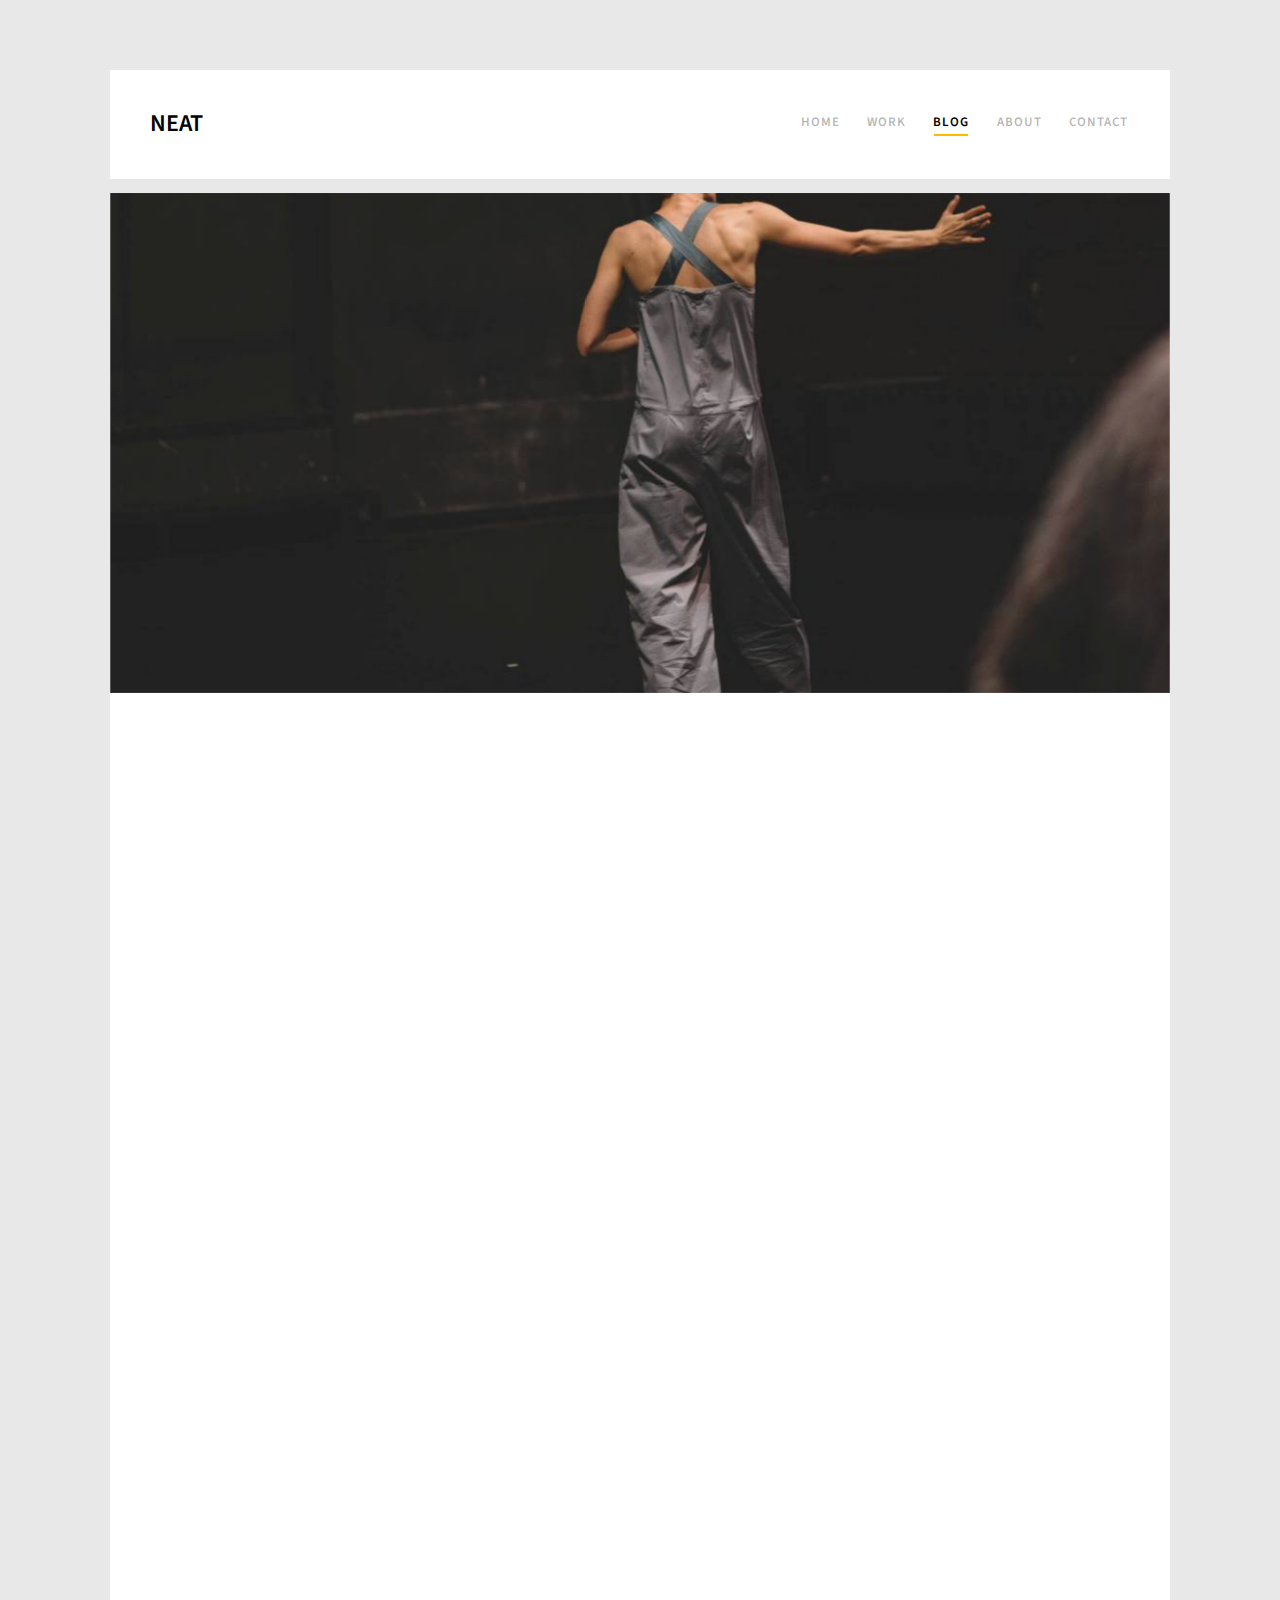
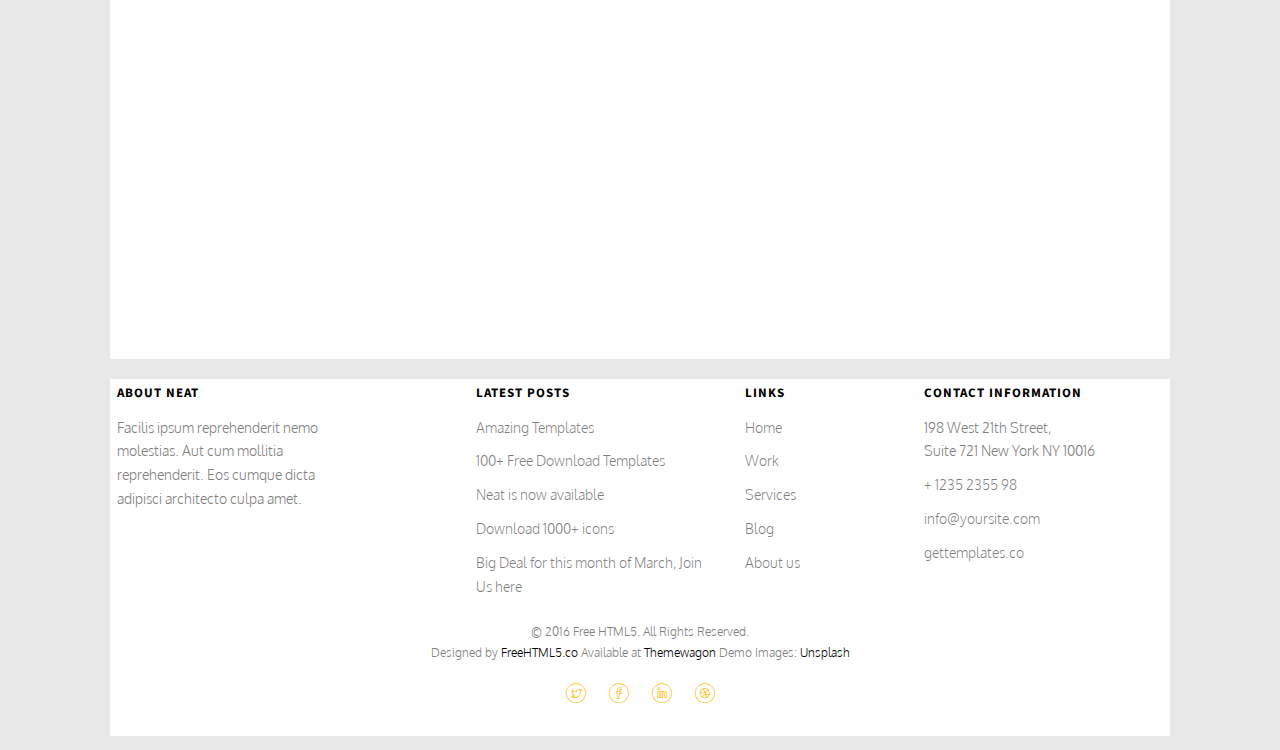
==== commit 08c8825b: "stanje 13.4.2018" ====
--- a/blog.html
+++ b/blog.html
@@ -76,7 +76,7 @@
 					<div class="col-xs-10 text-right menu-1">
 						<ul>
 							<li><a href="index.php">Home</a></li>
-							<li><a href="work.php">Work</a></li>
+							<li><a href="classes.php">Work</a></li>
 							<li class="has-dropdown active">
 								<a href="blog.html">Blog</a>
 								<ul class="dropdown">
--- a/css/style.css
+++ b/css/style.css
@@ -53,7 +53,7 @@
   transition: 0.5s;
 }
 a:hover, a:active, a:focus {
-  color: #66D37E;
+  color: #FFBA00;
   outline: none;
   text-decoration: none;
 }
@@ -71,17 +71,17 @@
 
 ::-webkit-selection {
   color: #fff;
-  background: #66D37E;
+  background: #FFBA00;
 }
 
 ::-moz-selection {
   color: #fff;
-  background: #66D37E;
+  background: #FFBA00;
 }
 
 ::selection {
   color: #fff;
-  background: #66D37E;
+  background: #FFBA00;
 }
 
 .container-wrap {
@@ -121,7 +121,7 @@
   font-family: "Source Sans Pro", sans-serif;
 }
 .fh5co-nav #fh5co-logo a span {
-  color: #66D37E;
+  color: #FFBA00;
 }
 .fh5co-nav a {
   padding: 5px 10px;
@@ -163,7 +163,7 @@
   content: '';
   width: 58%;
   height: 2px;
-  background: #66D37E;
+  background: #FFBA00;
   margin: 0 auto;
   opacity: 0;
   -webkit-transition: -webkit-transform 0.3s, opacity 0.3s;
@@ -388,7 +388,7 @@
 #fh5co-hero .flexslider .flex-control-nav li a.flex-active {
   cursor: pointer;
   background: transparent;
-  border: 2px solid #66D37E;
+  border: 2px solid #FFBA00;
 }
 #fh5co-hero .flexslider .flex-direction-nav {
   display: none;
@@ -950,7 +950,7 @@
   display: inline-block;
   zoom: 1;
   *display: inline;
-  color: #66D37E;
+  color: #FFBA00;
   padding-left: 10px;
   padding-right: 10px;
 }
@@ -1273,9 +1273,9 @@
 }
 
 .btn-primary {
-  background: #66D37E;
-  color: #fff;
-  border: 2px solid #66D37E;
+  background: #FFBA00;
+  color: #fff;
+  border: 2px solid #FFBA00;
 }
 .btn-primary:hover, .btn-primary:focus, .btn-primary:active {
   background: #7ad98f !important;
@@ -1283,11 +1283,11 @@
 }
 .btn-primary.btn-outline {
   background: transparent;
-  color: #66D37E;
-  border: 2px solid #66D37E;
+  color: #FFBA00;
+  border: 2px solid #FFBA00;
 }
 .btn-primary.btn-outline:hover, .btn-primary.btn-outline:focus, .btn-primary.btn-outline:active {
-  background: #66D37E;
+  background: #FFBA00;
   color: #fff;
 }
 
@@ -1417,7 +1417,7 @@
 .form-control:active, .form-control:focus {
   outline: none;
   box-shadow: none;
-  border-color: #66D37E;
+  border-color: #FFBA00;
 }
 
 .row-pb-md {
